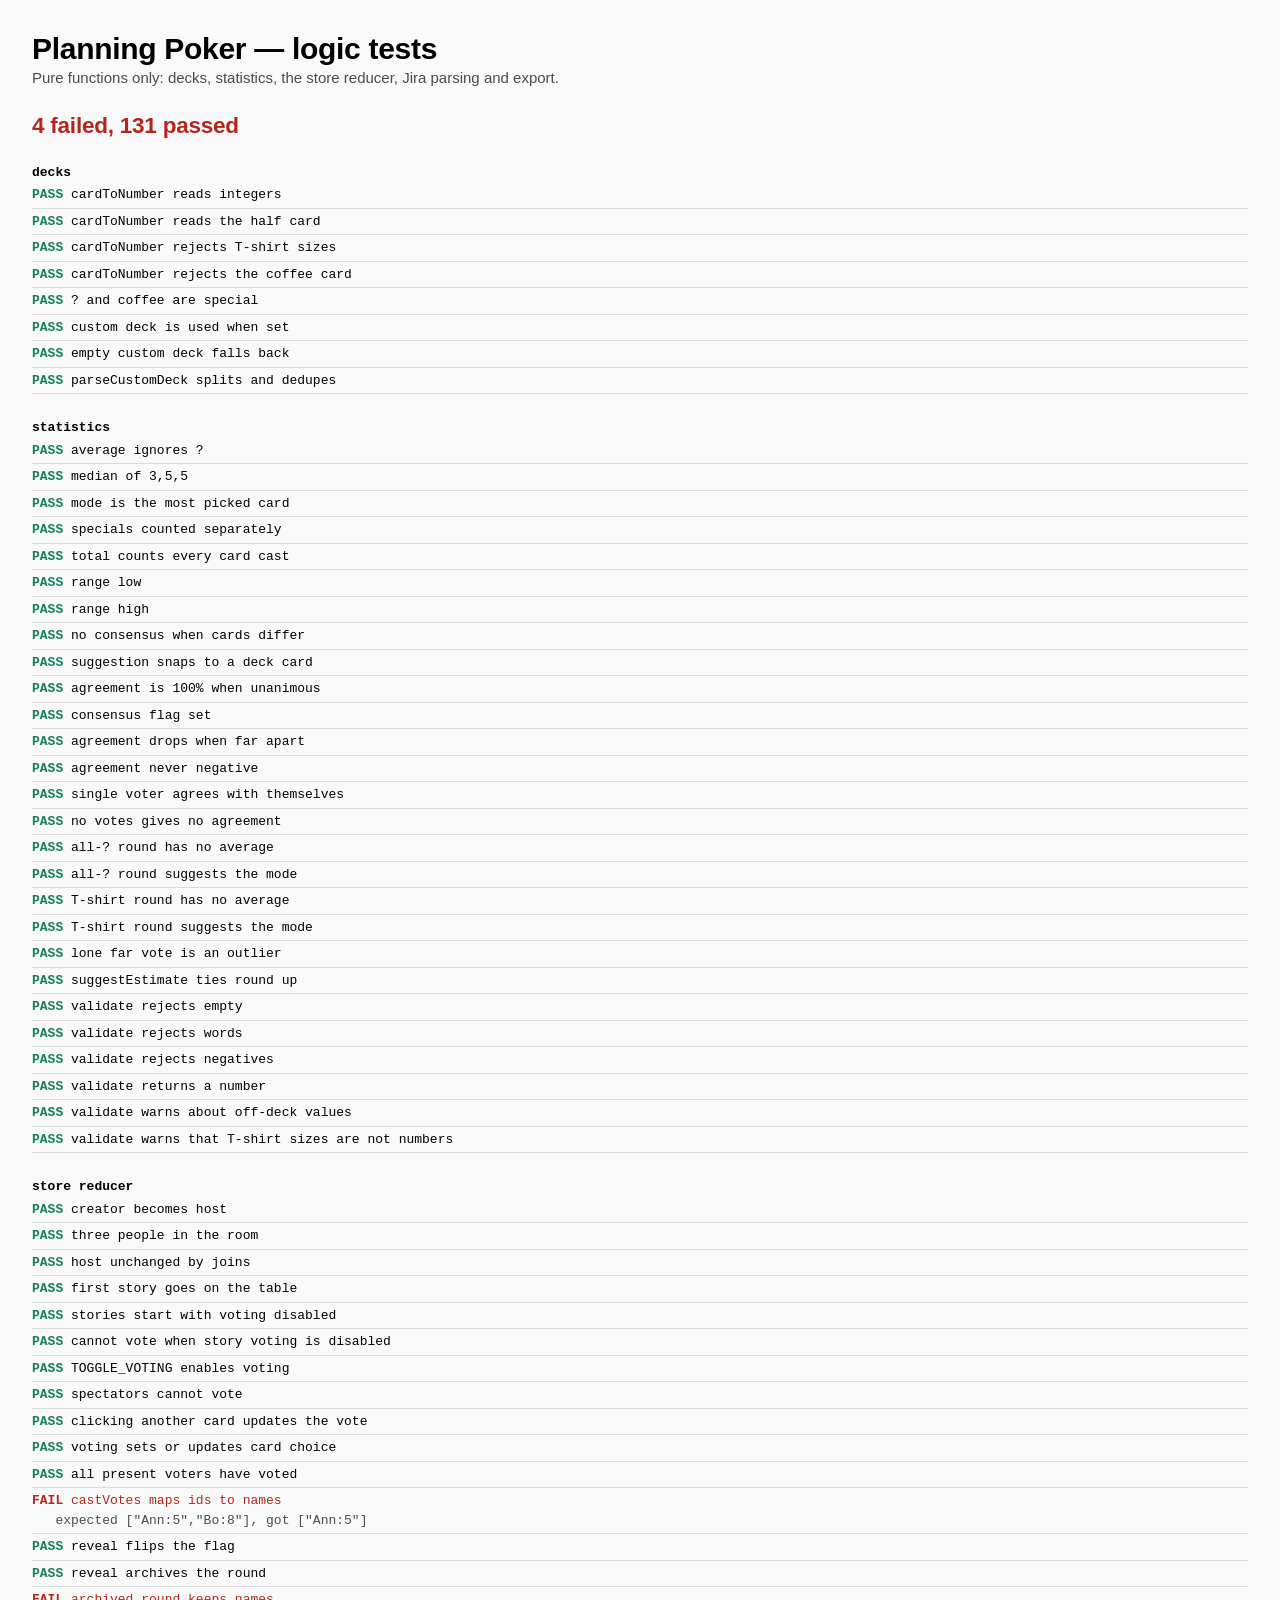
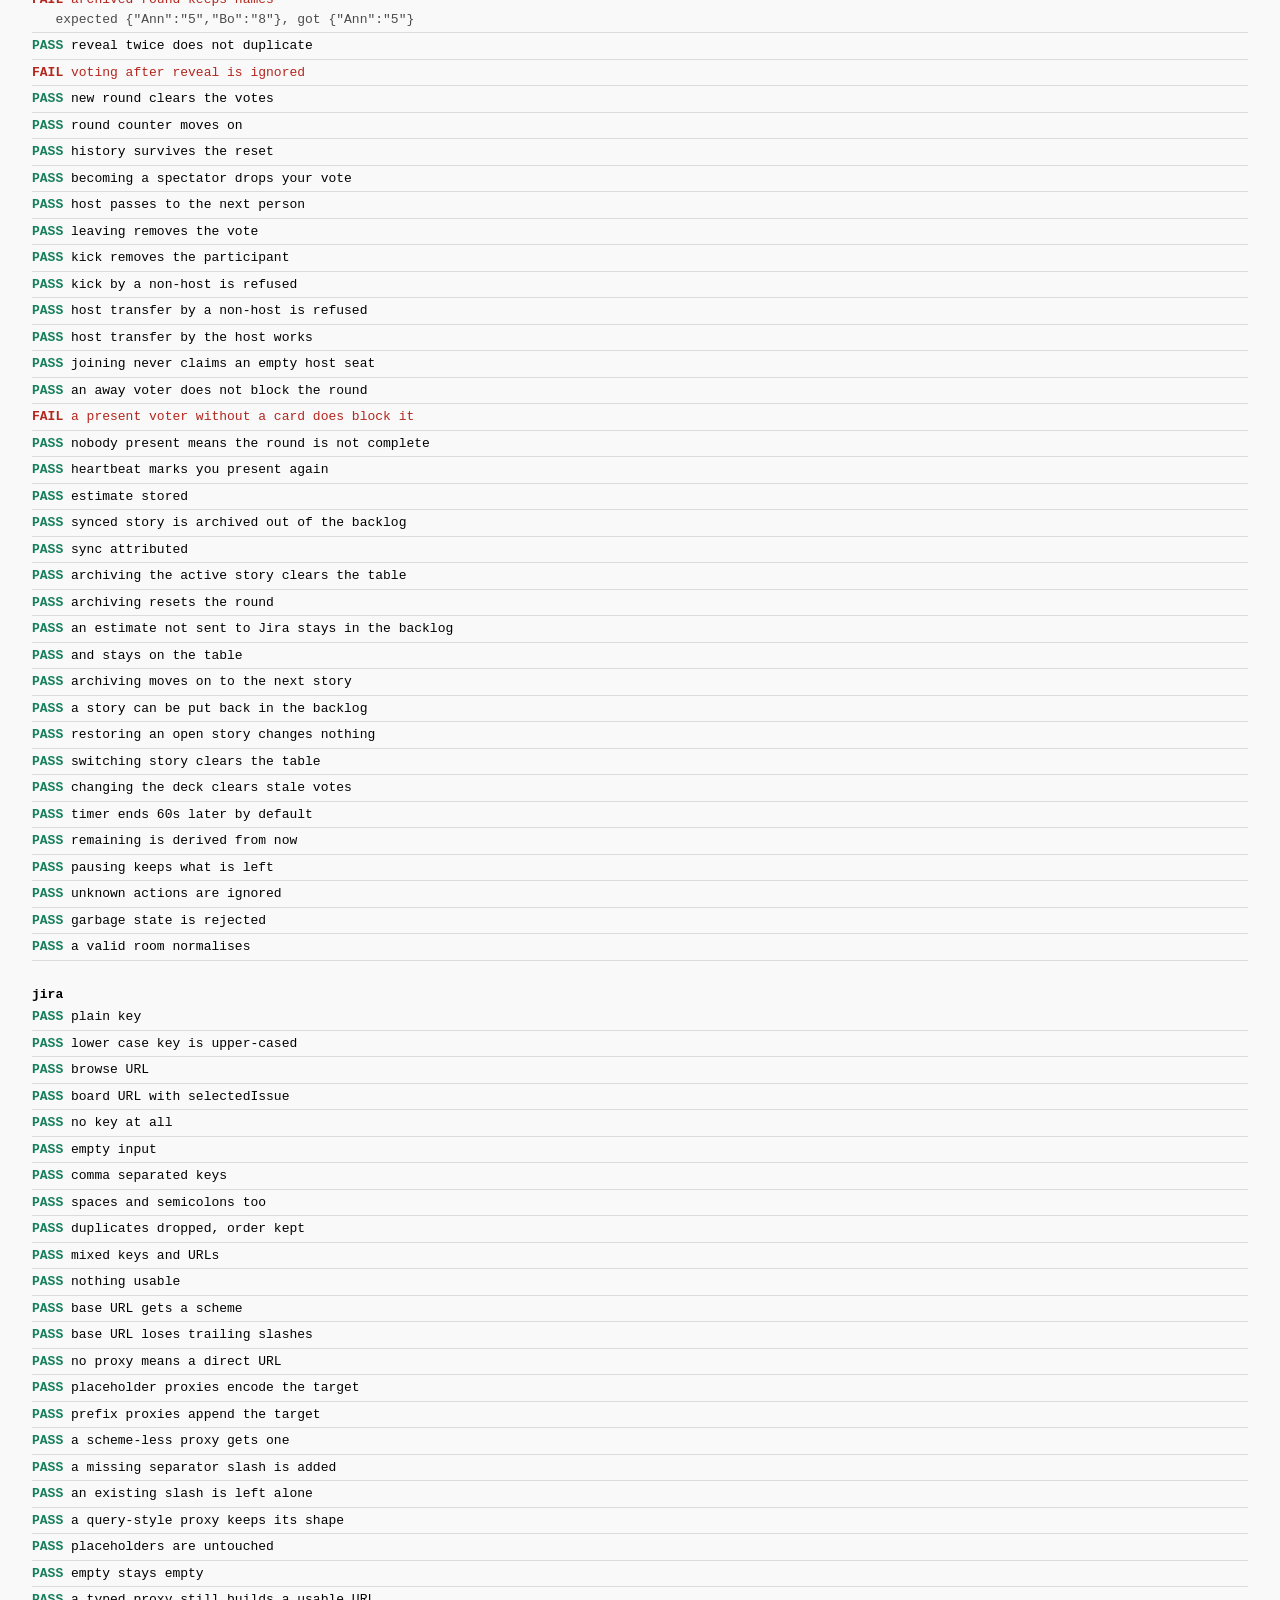
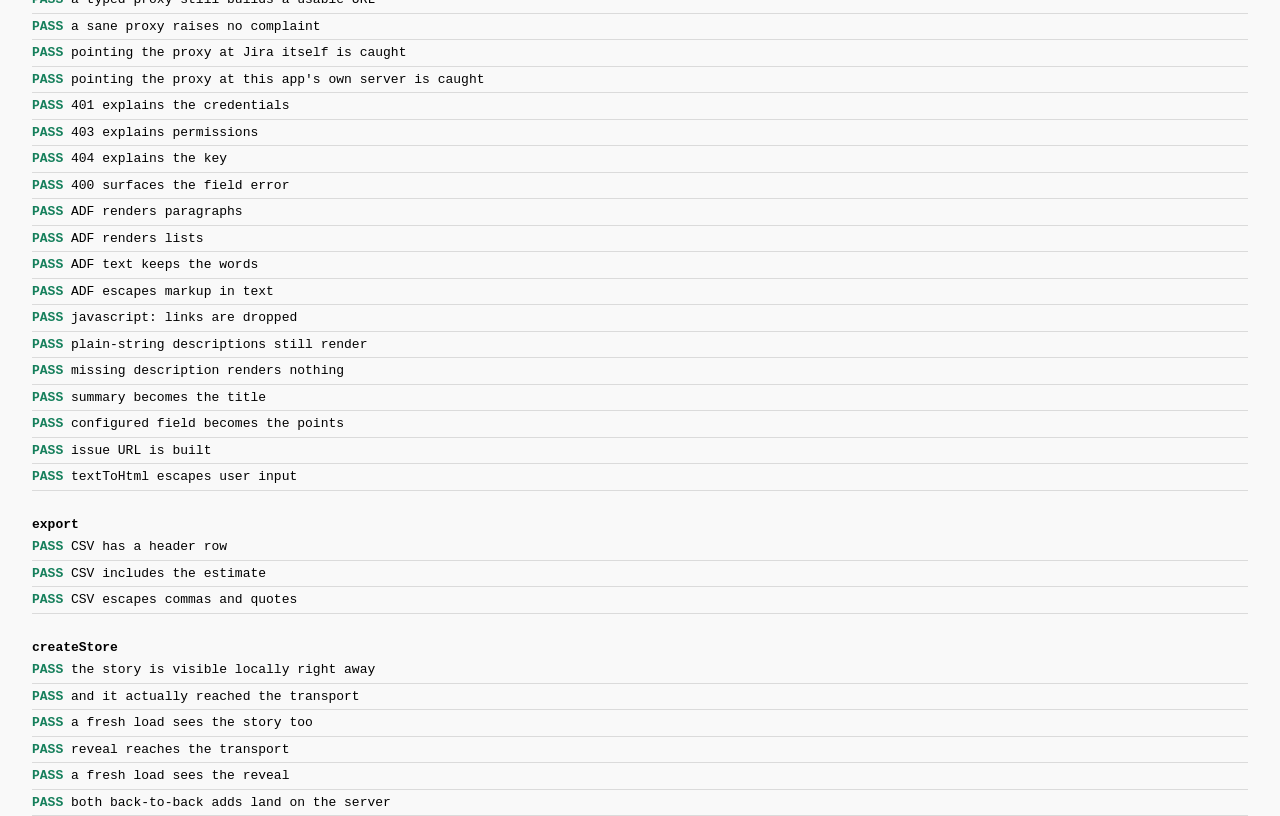
==== tests.html @ 54dec045 "NO-TICKET Initial commit: Planning Poker application" ====
<!DOCTYPE html>
<html lang="en" data-theme="light">
  <head>
    <meta charset="utf-8" />
    <meta name="viewport" content="width=device-width, initial-scale=1" />
    <title>Planning Poker · tests</title>
    <link rel="stylesheet" href="styles/tokens.css" />
    <link rel="stylesheet" href="styles/base.css" />
    <style>
      body {
        padding: var(--sp-6);
      }
      .results-list {
        margin-top: var(--sp-4);
        font-family: ui-monospace, Menlo, Consolas, monospace;
        font-size: var(--fs-sm);
      }
      .t {
        padding: 3px 0;
        border-bottom: 1px solid var(--line);
      }
      .t--pass::before {
        content: "PASS ";
        color: var(--ok);
        font-weight: 700;
      }
      .t--fail {
        color: var(--danger);
      }
      .t--fail::before {
        content: "FAIL ";
        font-weight: 700;
      }
      .t__why {
        display: block;
        padding-left: 3ch;
        color: var(--text-muted);
      }
      .group {
        margin-top: var(--sp-5);
        font-weight: 700;
      }
    </style>
  </head>
  <body>
    <h1 style="font-size: var(--fs-xl)">Planning Poker — logic tests</h1>
    <p class="muted">Pure functions only: decks, statistics, the store reducer, Jira parsing and export.</p>
    <h2 id="summary" style="margin-top: var(--sp-5)">Running…</h2>
    <div class="results-list" id="results"></div>

    <script type="module">
      import { cardToNumber, deckCards, parseCustomDeck, isSpecialCard } from "./js/decks.js";
      import { computeStats, agreementPercent, suggestEstimate, validatePointValue } from "./js/stats.js";
      import { createRoom, createStory, reduce, allVoted, castVotes, normalizeRoom, createStore } from "./js/store.js";
      import {
        parseIssueRef,
        parseIssueRefs,
        adfToHtml,
        adfToText,
        buildUrl,
        normalizeProxy,
        proxyProblem,
        normalizeBaseUrl,
        describeFailure,
        toStory,
      } from "./js/jira.js";
      import { toCsv } from "./js/export.js";
      import { remainingSeconds } from "./js/timer.js";
      import { textToHtml } from "./js/util.js";

      let passed = 0;
      let failed = 0;
      const out = document.getElementById("results");

      function group(name) {
        const el = document.createElement("div");
        el.className = "group";
        el.textContent = name;
        out.appendChild(el);
      }

      function check(name, condition, why = "") {
        const el = document.createElement("div");
        const ok = Boolean(condition);
        el.className = `t t--${ok ? "pass" : "fail"}`;
        el.textContent = name;
        if (!ok && why) {
          const detail = document.createElement("span");
          detail.className = "t__why";
          detail.textContent = why;
          el.appendChild(detail);
        }
        out.appendChild(el);
        ok ? (passed += 1) : (failed += 1);
      }

      const eq = (name, actual, expected) =>
        check(name, Object.is(actual, expected), `expected ${JSON.stringify(expected)}, got ${JSON.stringify(actual)}`);

      const deepEq = (name, actual, expected) =>
        check(
          name,
          JSON.stringify(actual) === JSON.stringify(expected),
          `expected ${JSON.stringify(expected)}, got ${JSON.stringify(actual)}`
        );

      /* ---------------- decks ---------------- */
      group("decks");
      eq("cardToNumber reads integers", cardToNumber("13"), 13);
      eq("cardToNumber reads the half card", cardToNumber("½"), 0.5);
      eq("cardToNumber rejects T-shirt sizes", cardToNumber("XL"), null);
      eq("cardToNumber rejects the coffee card", cardToNumber("☕"), null);
      check("? and coffee are special", isSpecialCard("?") && isSpecialCard("☕") && !isSpecialCard("5"));
      deepEq("custom deck is used when set", deckCards({ deckId: "custom", customCards: ["a", "b"] }), ["a", "b"]);
      deepEq("empty custom deck falls back", deckCards({ deckId: "custom", customCards: [] }).slice(0, 3), ["0", "1", "2"]);
      deepEq("parseCustomDeck splits and dedupes", parseCustomDeck("1, 2 ,2,3"), ["1", "2", "3"]);

      /* ---------------- statistics ---------------- */
      group("statistics");
      const FIB = ["0", "1", "2", "3", "5", "8", "13", "21", "?", "☕"];

      const mixed = computeStats(
        [
          { name: "A", card: "3" },
          { name: "B", card: "5" },
          { name: "C", card: "5" },
          { name: "D", card: "?" },
        ],
        FIB
      );
      eq("average ignores ?", mixed.average, (3 + 5 + 5) / 3);
      eq("median of 3,5,5", mixed.median, 5);
      deepEq("mode is the most picked card", mixed.modes, ["5"]);
      eq("specials counted separately", mixed.specials, 1);
      eq("total counts every card cast", mixed.total, 4);
      eq("range low", mixed.min, 3);
      eq("range high", mixed.max, 5);
      check("no consensus when cards differ", mixed.consensus === false);
      eq("suggestion snaps to a deck card", mixed.suggestion, "5");

      const unanimous = computeStats(
        [
          { name: "A", card: "8" },
          { name: "B", card: "8" },
        ],
        FIB
      );
      eq("agreement is 100% when unanimous", unanimous.agreement, 100);
      check("consensus flag set", unanimous.consensus === true);

      const split = computeStats(
        [
          { name: "A", card: "0" },
          { name: "B", card: "21" },
        ],
        FIB
      );
      check("agreement drops when far apart", split.agreement < 40, `got ${split.agreement}`);
      check("agreement never negative", split.agreement >= 0);

      eq("single voter agrees with themselves", agreementPercent([{ name: "A", card: "5" }], FIB), 100);
      eq("no votes gives no agreement", agreementPercent([], FIB), null);

      const onlySpecials = computeStats([{ name: "A", card: "?" }], FIB);
      eq("all-? round has no average", onlySpecials.average, null);
      eq("all-? round suggests the mode", onlySpecials.suggestion, "?");

      const tshirt = computeStats(
        [
          { name: "A", card: "M" },
          { name: "B", card: "L" },
          { name: "C", card: "L" },
        ],
        ["XS", "S", "M", "L", "XL", "?"]
      );
      eq("T-shirt round has no average", tshirt.average, null);
      eq("T-shirt round suggests the mode", tshirt.suggestion, "L");

      const outlying = computeStats(
        [
          { name: "A", card: "3" },
          { name: "B", card: "3" },
          { name: "C", card: "3" },
          { name: "D", card: "21" },
        ],
        FIB
      );
      deepEq("lone far vote is an outlier", outlying.outliers, ["21"]);

      eq("suggestEstimate ties round up", suggestEstimate({ average: 4, modes: [], cards: FIB }), "5");

      check("validate rejects empty", validatePointValue("", FIB).ok === false);
      check("validate rejects words", validatePointValue("huge", FIB).ok === false);
      check("validate rejects negatives", validatePointValue("-3", FIB).ok === false);
      eq("validate returns a number", validatePointValue("8", FIB).value, 8);
      check("validate warns about off-deck values", Boolean(validatePointValue("7", FIB).warning));
      check(
        "validate warns that T-shirt sizes are not numbers",
        validatePointValue("L", ["S", "M", "L"]).ok === true && Boolean(validatePointValue("L", ["S", "M", "L"]).warning)
      );

      /* ---------------- store ---------------- */
      group("store reducer");
      const base = createRoom({ id: "r1", name: "Test", host: { id: "u1", name: "Ann" }, at: 1000 });
      eq("creator becomes host", base.hostId, "u1");

      let room = reduce(base, { type: "JOIN", id: "u2", name: "Bo", at: 1100 });
      room = reduce(room, { type: "JOIN", id: "u3", name: "Cy", role: "spectator", at: 1200 });
      eq("three people in the room", Object.keys(room.participants).length, 3);
      eq("host unchanged by joins", room.hostId, "u1");

      const story = createStory({ title: "Story A", at: 1300 });
      room = reduce(room, { type: "ADD_STORY", story, at: 1300 });
      eq("first story goes on the table", room.activeStoryId, story.id);
      check("stories start with voting disabled", room.stories[0].votingEnabled === false);

      room = reduce(room, { type: "VOTE", id: "u1", card: "5", at: 1350 });
      eq("cannot vote when story voting is disabled", room.votes.u1, undefined);

      room = reduce(room, { type: "TOGGLE_VOTING", id: story.id, at: 1380 });
      check("TOGGLE_VOTING enables voting", room.stories[0].votingEnabled === true);

      room = reduce(room, { type: "VOTE", id: "u1", card: "5", at: 1400 });
      room = reduce(room, { type: "VOTE", id: "u3", card: "8", at: 1400 });
      eq("spectators cannot vote", room.votes.u3, undefined);

      room = reduce(room, { type: "VOTE", id: "u1", card: "3", at: 1420 });
      eq("clicking another card updates the vote", room.votes.u1, "3");

      room = reduce(room, { type: "VOTE", id: "u1", card: "3", at: 1450 });
      eq("voting sets or updates card choice", room.votes.u1, "3");

      room = reduce(room, { type: "VOTE", id: "u1", card: "5", at: 1500 });
      room = reduce(room, { type: "VOTE", id: "u2", card: "8", at: 1500 });
      check("all present voters have voted", allVoted(room, 1500));
      deepEq(
        "castVotes maps ids to names",
        castVotes(room).map((v) => `${v.name}:${v.card}`),
        ["Ann:5", "Bo:8"]
      );

      const revealed = reduce(room, { type: "REVEAL", at: 1600 });
      check("reveal flips the flag", revealed.revealed === true);
      eq("reveal archives the round", revealed.stories[0].rounds.length, 1);
      deepEq("archived round keeps names", revealed.stories[0].rounds[0].votes, { Ann: "5", Bo: "8" });
      check("reveal twice does not duplicate", reduce(revealed, { type: "REVEAL", at: 1700 }) === revealed);
      check("voting after reveal is ignored", reduce(revealed, { type: "VOTE", id: "u1", card: "3" }) === revealed);

      const nextRound = reduce(revealed, { type: "RESET_ROUND", at: 1800 });
      deepEq("new round clears the votes", nextRound.votes, {});
      eq("round counter moves on", nextRound.round, 2);
      eq("history survives the reset", nextRound.stories[0].rounds.length, 1);

      const spectating = reduce(room, { type: "SET_ROLE", id: "u1", role: "spectator", at: 1900 });
      eq("becoming a spectator drops your vote", spectating.votes.u1, undefined);

      const hostLeft = reduce(room, { type: "LEAVE", id: "u1", at: 2000 });
      eq("host passes to the next person", hostLeft.hostId, "u2");
      eq("leaving removes the vote", hostLeft.votes.u1, undefined);

      const kicked = reduce(room, { type: "KICK", id: "u2", by: "u1", at: 2000 });
      eq("kick removes the participant", kicked.participants.u2, undefined);
      check("kick by a non-host is refused", reduce(room, { type: "KICK", id: "u2", by: "u3", at: 2000 }) === room);
      check(
        "host transfer by a non-host is refused",
        reduce(room, { type: "SET_HOST", id: "u2", by: "u3", at: 2000 }) === room
      );
      eq(
        "host transfer by the host works",
        reduce(room, { type: "SET_HOST", id: "u2", by: "u1", at: 2000 }).hostId,
        "u2"
      );

      const orphaned = { ...room, hostId: null };
      const joinedOrphan = reduce(orphaned, { type: "JOIN", id: "u4", name: "Dee", at: 2100 });
      eq("joining never claims an empty host seat", joinedOrphan.hostId, null);

      const NOW = 100000;
      const withPresence = (u1Seen, u2Seen, votes) => ({
        ...room,
        participants: {
          ...room.participants,
          u1: { ...room.participants.u1, lastSeen: u1Seen },
          u2: { ...room.participants.u2, lastSeen: u2Seen },
        },
        votes,
      });
      check("an away voter does not block the round", allVoted(withPresence(NOW, 0, { u1: "5" }), NOW));
      check("a present voter without a card does block it", !allVoted(withPresence(NOW, NOW, { u1: "5" }), NOW));
      check("nobody present means the round is not complete", !allVoted(withPresence(0, 0, {}), NOW));
      check("heartbeat marks you present again", reduce(room, { type: "HEARTBEAT", id: "u2", at: 5555 }).participants.u2.lastSeen === 5555);

      const estimated = reduce(revealed, {
        type: "SET_ESTIMATE",
        id: story.id,
        value: "5",
        jiraPoints: 5,
        jiraSynced: true,
        by: "Ann",
        at: 2200,
      });
      eq("estimate stored", estimated.stories[0].finalEstimate, "5");
      eq("synced story is archived out of the backlog", estimated.stories[0].status, "archived");
      eq("sync attributed", estimated.stories[0].jiraSyncedBy, "Ann");
      eq("archiving the active story clears the table", estimated.activeStoryId, null);
      check("archiving resets the round", estimated.revealed === false && Object.keys(estimated.votes).length === 0);

      const localOnly = reduce(revealed, { type: "SET_ESTIMATE", id: story.id, value: "5", at: 2200 });
      eq("an estimate not sent to Jira stays in the backlog", localOnly.stories[0].status, "estimated");
      eq("and stays on the table", localOnly.activeStoryId, story.id);

      const secondStory = createStory({ title: "Story B", at: 2250 });
      const twoStories = reduce(reduce(revealed, { type: "ADD_STORY", story: secondStory, at: 2250 }), {
        type: "SET_ESTIMATE",
        id: story.id,
        value: "5",
        jiraSynced: true,
        at: 2260,
      });
      eq("archiving moves on to the next story", twoStories.activeStoryId, secondStory.id);

      const restored = reduce(estimated, { type: "RESTORE_STORY", id: story.id, at: 2270 });
      eq("a story can be put back in the backlog", restored.stories[0].status, "estimated");
      check("restoring an open story changes nothing", reduce(restored, { type: "RESTORE_STORY", id: story.id }) === restored);

      const switched = reduce(revealed, { type: "SET_ACTIVE_STORY", id: null, at: 2300 });
      check("switching story clears the table", switched.revealed === false && Object.keys(switched.votes).length === 0);

      const deckChanged = reduce(room, { type: "SET_DECK", deckId: "tshirt", at: 2400 });
      deepEq("changing the deck clears stale votes", deckChanged.votes, {});

      const timed = reduce(room, { type: "TIMER_START", at: 3000 });
      eq("timer ends 60s later by default", timed.timer.endsAt, 3000 + 60000);
      eq("remaining is derived from now", remainingSeconds(timed, 3000 + 15000), 45);
      const paused = reduce(timed, { type: "TIMER_PAUSE", at: 3000 + 20000 });
      eq("pausing keeps what is left", paused.timer.remaining, 40);

      check("unknown actions are ignored", reduce(room, { type: "NOPE" }) === room);
      eq("garbage state is rejected", normalizeRoom({ nonsense: true }), null);
      check("a valid room normalises", normalizeRoom(JSON.parse(JSON.stringify(room)))?.id === "r1");

      /* ---------------- Jira ---------------- */
      group("jira");
      eq("plain key", parseIssueRef("CUMA-123"), "CUMA-123");
      eq("lower case key is upper-cased", parseIssueRef("cuma-7"), "CUMA-7");
      eq("browse URL", parseIssueRef("https://acme.atlassian.net/browse/CUMA-42"), "CUMA-42");
      eq(
        "board URL with selectedIssue",
        parseIssueRef("https://acme.atlassian.net/jira/software/projects/CUMA/boards/1?selectedIssue=CUMA-9"),
        "CUMA-9"
      );
      eq("no key at all", parseIssueRef("just some text"), null);
      eq("empty input", parseIssueRef(""), null);

      deepEq("comma separated keys", parseIssueRefs("CUMA-130,CUMA-131"), ["CUMA-130", "CUMA-131"]);
      deepEq("spaces and semicolons too", parseIssueRefs("CUMA-1 ; CUMA-2,  CUMA-3"), ["CUMA-1", "CUMA-2", "CUMA-3"]);
      deepEq("duplicates dropped, order kept", parseIssueRefs("CUMA-2, CUMA-1, cuma-2"), ["CUMA-2", "CUMA-1"]);
      deepEq(
        "mixed keys and URLs",
        parseIssueRefs("CUMA-5, https://acme.atlassian.net/browse/CUMA-6"),
        ["CUMA-5", "CUMA-6"]
      );
      deepEq("nothing usable", parseIssueRefs("hello, world"), []);

      eq("base URL gets a scheme", normalizeBaseUrl("acme.atlassian.net"), "https://acme.atlassian.net");
      eq("base URL loses trailing slashes", normalizeBaseUrl("https://acme.atlassian.net//"), "https://acme.atlassian.net");

      const cfg = { baseUrl: "https://acme.atlassian.net", proxy: "" };
      eq("no proxy means a direct URL", buildUrl("/rest/api/3/myself", cfg), "https://acme.atlassian.net/rest/api/3/myself");
      eq(
        "placeholder proxies encode the target",
        buildUrl("/x", { ...cfg, proxy: "https://p.example/?{url}" }),
        "https://p.example/?https%3A%2F%2Facme.atlassian.net%2Fx"
      );
      eq(
        "prefix proxies append the target",
        buildUrl("/x", { ...cfg, proxy: "http://localhost:8080/" }),
        "http://localhost:8080/https://acme.atlassian.net/x"
      );

      eq("a scheme-less proxy gets one", normalizeProxy("localhost:8080"), "http://localhost:8080/");
      eq("a missing separator slash is added", normalizeProxy("http://localhost:8080"), "http://localhost:8080/");
      eq("an existing slash is left alone", normalizeProxy("http://localhost:8080/"), "http://localhost:8080/");
      eq("a query-style proxy keeps its shape", normalizeProxy("https://p.example/?"), "https://p.example/?");
      eq("placeholders are untouched", normalizeProxy("https://p.example/?{url}"), "https://p.example/?{url}");
      eq("empty stays empty", normalizeProxy("  "), "");
      eq(
        "a typed proxy still builds a usable URL",
        buildUrl("/x", { ...cfg, proxy: "localhost:8080" }),
        "http://localhost:8080/https://acme.atlassian.net/x"
      );

      eq("a sane proxy raises no complaint", proxyProblem("http://localhost:8080/", cfg.baseUrl), "");
      check(
        "pointing the proxy at Jira itself is caught",
        proxyProblem("https://acme.atlassian.net/", cfg.baseUrl).includes("cannot be the Jira site"),
        proxyProblem("https://acme.atlassian.net/", cfg.baseUrl)
      );
      check(
        "pointing the proxy at this app's own server is caught",
        proxyProblem(location.host, cfg.baseUrl).includes("this app's own web server"),
        proxyProblem(location.host, cfg.baseUrl)
      );

      eq("401 explains the credentials", describeFailure({ status: 401 }, null).kind, "auth");
      eq("403 explains permissions", describeFailure({ status: 403 }, null).kind, "permission");
      eq("404 explains the key", describeFailure({ status: 404 }, null).kind, "not-found");
      eq(
        "400 surfaces the field error",
        describeFailure({ status: 400 }, { errors: { customfield_10016: "Operation value must be a number" } }).message,
        "customfield_10016: Operation value must be a number"
      );

      const adf = {
        type: "doc",
        version: 1,
        content: [
          { type: "paragraph", content: [{ type: "text", text: "Hello " }, { type: "text", text: "world", marks: [{ type: "strong" }] }] },
          {
            type: "bulletList",
            content: [
              { type: "listItem", content: [{ type: "paragraph", content: [{ type: "text", text: "one" }] }] },
              { type: "listItem", content: [{ type: "paragraph", content: [{ type: "text", text: "two" }] }] },
            ],
          },
        ],
      };
      const html = adfToHtml(adf);
      check("ADF renders paragraphs", html.includes("<p>Hello <strong>world</strong></p>"), html);
      check("ADF renders lists", html.includes("<ul>") && (html.match(/<li>/g) || []).length === 2, html);
      check("ADF text keeps the words", adfToText(adf).includes("Hello world") && adfToText(adf).includes("• one"));

      const nasty = adfToHtml({
        type: "doc",
        content: [{ type: "paragraph", content: [{ type: "text", text: "<script>alert(1)<\/script>" }] }],
      });
      check("ADF escapes markup in text", !nasty.includes("<script" + ">"), nasty);

      const badLink = adfToHtml({
        type: "doc",
        content: [
          {
            type: "paragraph",
            content: [{ type: "text", text: "click", marks: [{ type: "link", attrs: { href: "javascript:alert(1)" } }] }],
          },
        ],
      });
      check("javascript: links are dropped", !badLink.includes("javascript:"), badLink);

      eq("plain-string descriptions still render", adfToHtml("line one\nline two").includes("<br>"), true);
      eq("missing description renders nothing", adfToHtml(undefined), "");

      const mapped = toStory(
        { key: "CUMA-1", fields: { summary: "Sum", customfield_10016: 8, status: { name: "To Do" } } },
        { pointsField: "customfield_10016", baseUrl: "https://acme.atlassian.net", mock: false }
      );
      eq("summary becomes the title", mapped.title, "Sum");
      eq("configured field becomes the points", mapped.points, 8);
      eq("issue URL is built", mapped.url, "https://acme.atlassian.net/browse/CUMA-1");

      check("textToHtml escapes user input", !textToHtml("<b>hi</b>").includes("<b>"));

      /* ---------------- export ---------------- */
      group("export");
      const csv = toCsv(estimated);
      check("CSV has a header row", csv.startsWith("Jira key,Title,Status"), csv.slice(0, 60));
      check("CSV includes the estimate", csv.includes("Story A"), csv);

      const quoted = toCsv({
        ...estimated,
        stories: [{ ...estimated.stories[0], title: 'Comma, and "quotes"' }],
      });
      check("CSV escapes commas and quotes", quoted.includes('"Comma, and ""quotes"""'), quoted);

      /* ---------------- createStore (the optimistic-publish regression) ---------------- */
      group("createStore");

      /** A fake transport that never fails, so we can watch exactly what got published. */
      function fakeTransport(initial) {
        let row = { state: initial, version: 1 };
        const writes = [];
        return {
          writes,
          async load() {
            return { state: row.state, version: row.version };
          },
          async publish(state, expectedVersion) {
            if (expectedVersion !== row.version) return { ok: false };
            row = { state, version: row.version + 1 };
            writes.push(row.version);
            return { ok: true, state: row.state, version: row.version };
          },
        };
      }

      {
        // The bug: dispatch() applies ADD_STORY to `state` before flush() ever
        // runs. ADD_STORY's reducer returns its *input* unchanged when the key
        // is already present — the right way to write that guard. flush() used
        // to replay the pending action against the already-mutated `state`,
        // see "unchanged", and never call publish. Nothing reached the server;
        // reloading (or another participant) never saw the story.
        const seed = createRoom({ id: "s1", host: { id: "h1", name: "Host" }, at: 1000 });
        const transport = fakeTransport(seed);
        const store = createStore(transport);
        store.seed(seed, 1);

        const story = createStory({ title: "From Jira", key: "CUMA-1", at: 1000 });
        store.dispatch({ type: "ADD_STORY", story, at: 1000 });
        await store.settled();

        check("the story is visible locally right away", store.getState().stories.length === 1);
        eq("and it actually reached the transport", transport.writes.length, 1);

        const reloaded = await transport.load();
        check("a fresh load sees the story too", reloaded.state.stories.some((s) => s.key === "CUMA-1"));
      }

      {
        // Reveal has the same shape of guard ("already revealed? do nothing"),
        // so it is exactly as exposed to this bug as ADD_STORY.
        let seed = createRoom({ id: "s2", host: { id: "h1", name: "Host" }, at: 1000 });
        const story = createStory({ title: "Vote me", at: 1000 });
        seed = reduce(seed, { type: "ADD_STORY", story, at: 1000 });
        seed = reduce(seed, { type: "TOGGLE_VOTING", id: story.id, at: 1000 });
        seed = reduce(seed, { type: "VOTE", id: "h1", card: "5", at: 1000 });
        const transport = fakeTransport(seed);
        const store = createStore(transport);
        store.seed(seed, 1);

        store.dispatch({ type: "REVEAL", by: "h1", at: 1000 });
        await store.settled();

        eq("reveal reaches the transport", transport.writes.length, 1);
        const reloaded = await transport.load();
        check("a fresh load sees the reveal", reloaded.state.revealed === true);
      }

      {
        // Two dispatches back to back, no await between them — the second
        // must not see the first's optimistic state and decide there is
        // nothing new for IT to publish either.
        const seed = createRoom({ id: "s3", host: { id: "h1", name: "Host" }, at: 1000 });
        const transport = fakeTransport(seed);
        const store = createStore(transport);
        store.seed(seed, 1);

        const storyA = createStory({ title: "A", key: "CUMA-A", at: 1000 });
        const storyB = createStory({ title: "B", key: "CUMA-B", at: 1000 });
        store.dispatch({ type: "ADD_STORY", story: storyA, at: 1000 });
        store.dispatch({ type: "ADD_STORY", story: storyB, at: 1000 });
        await store.settled();

        const reloaded = await transport.load();
        deepEq(
          "both back-to-back adds land on the server",
          reloaded.state.stories.map((s) => s.key).sort(),
          ["CUMA-A", "CUMA-B"]
        );
      }

      /* ---------------- summary ---------------- */
      const summary = document.getElementById("summary");
      summary.textContent = failed ? `${failed} failed, ${passed} passed` : `All ${passed} tests passed`;
      summary.style.color = failed ? "var(--danger)" : "var(--ok)";
      window.testResults = { passed, failed };
    </script>
  </body>
</html>
---- styles/tokens.css ----
/* 4flow brand tokens. Values measured from 4flow.com.
   Every colour in the app comes from this file — retune the palette here. */

:root {
  /* Brand */
  --brand-orange: #fe6b00;
  --brand-orange-dark: #d95a00;
  --brand-orange-soft: #fff1e6;
  --brand-teal-900: #003e52;
  --brand-teal-700: #0d485b;
  --brand-teal-500: #1c6b85;
  --brand-teal-soft: #e8f1f4;

  /* Neutrals */
  --ink: #000000;
  --ink-70: rgba(0, 0, 0, 0.7);
  --ink-50: rgba(0, 0, 0, 0.5);
  --ink-30: rgba(0, 0, 0, 0.3);
  --surface: #ffffff;
  --surface-muted: #f9f9f9;
  --surface-sunken: #f1f2f3;
  --line: rgba(0, 0, 0, 0.12);
  --line-strong: rgba(0, 0, 0, 0.24);

  /* Semantic */
  --ok: #157f5b;
  --ok-soft: #e6f4ef;
  --warn: #a86000;
  --warn-soft: #fff6e6;
  --danger: #b3261e;
  --danger-soft: #fdecea;
  --info: var(--brand-teal-700);

  /* Surfaces derived per theme */
  --page-bg: var(--surface-muted);
  --panel-bg: var(--surface);
  --panel-line: var(--line);
  --text: var(--ink);
  --text-muted: var(--ink-70);
  --text-faint: var(--ink-50);
  --felt-bg: var(--brand-teal-900);
  --felt-line: rgba(255, 255, 255, 0.14);
  --felt-text: #ffffff;
  --card-face: var(--surface);
  --card-back: linear-gradient(150deg, var(--brand-teal-700), var(--brand-teal-900));
  --input-bg: var(--surface);
  --shadow-1: 0 1px 2px rgba(0, 0, 0, 0.08), 0 2px 8px rgba(0, 0, 0, 0.06);
  --shadow-2: 0 8px 24px rgba(0, 0, 0, 0.14);
  --shadow-lift: 0 12px 28px rgba(0, 62, 82, 0.22);

  /* Type */
  --font: "Avenir Next LT Pro", "Avenir Next", "Segoe UI", Helvetica, Arial, sans-serif;
  --fs-xs: 0.6875rem;
  --fs-sm: 0.8125rem;
  --fs-base: 0.9375rem;
  --fs-md: 1.0625rem;
  --fs-lg: 1.375rem;
  --fs-xl: 1.875rem;
  --fs-hero: clamp(2rem, 5vw, 3.25rem);
  --lh-tight: 1.15;
  --lh: 1.5;
  --tracking-caps: 0.08em;

  /* Space + shape */
  --sp-1: 4px;
  --sp-2: 8px;
  --sp-3: 12px;
  --sp-4: 16px;
  --sp-5: 24px;
  --sp-6: 32px;
  --sp-7: 48px;
  --radius-sm: 3px;
  --radius: 6px;
  --radius-lg: 10px;
  --radius-card: 8px;
  --header-height: 64px;
  --sidebar-width: 360px;
  --ease: cubic-bezier(0.2, 0.7, 0.3, 1);
}

[data-theme="dark"] {
  --page-bg: #06222c;
  --panel-bg: #0b2f3c;
  --panel-line: rgba(255, 255, 255, 0.12);
  --text: #f4f7f8;
  --text-muted: rgba(244, 247, 248, 0.72);
  --text-faint: rgba(244, 247, 248, 0.5);
  --line: rgba(255, 255, 255, 0.14);
  --line-strong: rgba(255, 255, 255, 0.28);
  --surface: #0b2f3c;
  --surface-muted: #06222c;
  --surface-sunken: #072832;
  --felt-bg: #04191f;
  --felt-line: rgba(255, 255, 255, 0.1);
  --card-face: #123f4e;
  --card-back: linear-gradient(150deg, #1c6b85, #04191f);
  --input-bg: #072832;
  --brand-orange-soft: rgba(254, 107, 0, 0.16);
  --brand-teal-soft: rgba(28, 107, 133, 0.24);
  --ok-soft: rgba(21, 127, 91, 0.22);
  --warn-soft: rgba(168, 96, 0, 0.24);
  --danger-soft: rgba(179, 38, 30, 0.24);
  --ok: #4cc79b;
  --warn: #ffb454;
  --danger: #ff8a80;
  --shadow-1: 0 1px 2px rgba(0, 0, 0, 0.4);
  --shadow-2: 0 10px 28px rgba(0, 0, 0, 0.5);
  --shadow-lift: 0 12px 28px rgba(0, 0, 0, 0.55);
}
---- styles/base.css ----
/* Base: reset, typography, controls, modals, toasts. */

*,
*::before,
*::after {
  box-sizing: border-box;
}

html,
body {
  height: 100%;
}

body {
  margin: 0;
  font-family: var(--font);
  font-size: var(--fs-base);
  line-height: var(--lh);
  color: var(--text);
  background: var(--page-bg);
  -webkit-font-smoothing: antialiased;
}

h1,
h2,
h3,
h4,
p,
figure {
  margin: 0;
}

/* Class-level `display` beats the user-agent rule for [hidden], so restate it. */
[hidden] {
  display: none !important;
}

h1,
h2,
h3,
h4 {
  line-height: var(--lh-tight);
  font-weight: 600;
  letter-spacing: -0.01em;
}

a {
  color: var(--brand-teal-700);
}

[data-theme="dark"] a {
  color: #7fd0ea;
}

button,
input,
select,
textarea {
  font: inherit;
  color: inherit;
}

:focus-visible {
  outline: 2px solid var(--brand-orange);
  outline-offset: 2px;
}

.visually-hidden {
  position: absolute;
  width: 1px;
  height: 1px;
  margin: -1px;
  padding: 0;
  overflow: hidden;
  clip: rect(0 0 0 0);
  white-space: nowrap;
  border: 0;
}

.eyebrow {
  font-size: var(--fs-xs);
  font-weight: 600;
  letter-spacing: var(--tracking-caps);
  text-transform: uppercase;
  color: var(--text-faint);
}

.muted {
  color: var(--text-muted);
}

/* ---------- Brand mark ---------- */

.wordmark {
  display: inline-flex;
  align-items: baseline;
  gap: 1px;
  font-weight: 700;
  font-size: var(--fs-md);
  letter-spacing: -0.02em;
  text-decoration: none;
  color: inherit;
}

.wordmark__four {
  color: var(--brand-orange);
}

.wordmark__rule {
  display: inline-block;
  width: 1px;
  height: 1.1em;
  margin: 0 var(--sp-3);
  background: var(--line-strong);
  transform: translateY(0.15em);
}

.wordmark__app {
  font-weight: 500;
  color: var(--text-muted);
}

/* ---------- Buttons ---------- */

.btn {
  --btn-bg: transparent;
  --btn-fg: var(--text);
  --btn-line: var(--line-strong);
  display: inline-flex;
  align-items: center;
  justify-content: center;
  gap: var(--sp-2);
  min-height: 38px;
  padding: 0 var(--sp-4);
  border: 1px solid var(--btn-line);
  border-radius: var(--radius);
  background: var(--btn-bg);
  color: var(--btn-fg);
  font-size: var(--fs-sm);
  font-weight: 600;
  cursor: pointer;
  text-decoration: none;
  transition: background 0.15s var(--ease), border-color 0.15s var(--ease),
    transform 0.1s var(--ease), color 0.15s var(--ease);
}

.btn:hover:not(:disabled) {
  border-color: var(--brand-orange);
  color: var(--brand-orange);
}

.btn:active:not(:disabled) {
  transform: translateY(1px);
}

.btn:disabled {
  opacity: 0.45;
  cursor: not-allowed;
}

.btn--primary {
  --btn-bg: var(--brand-orange);
  --btn-fg: #fff;
  --btn-line: var(--brand-orange);
}

.btn--primary:hover:not(:disabled) {
  --btn-bg: var(--brand-orange-dark);
  --btn-line: var(--brand-orange-dark);
  color: #fff;
}

.btn--teal {
  --btn-bg: var(--brand-teal-900);
  --btn-fg: #fff;
  --btn-line: var(--brand-teal-900);
}

.btn--teal:hover:not(:disabled) {
  --btn-bg: var(--brand-teal-700);
  --btn-line: var(--brand-teal-700);
  color: #fff;
}

.btn--ghost {
  --btn-line: transparent;
  font-weight: 500;
  color: var(--text-muted);
}

.btn--ghost:hover:not(:disabled) {
  background: var(--surface-sunken);
}

.btn--danger:hover:not(:disabled) {
  border-color: var(--danger);
  color: var(--danger);
}

.btn--sm {
  min-height: 30px;
  padding: 0 var(--sp-3);
  font-size: var(--fs-xs);
}

.btn--lg {
  min-height: 48px;
  padding: 0 var(--sp-6);
  font-size: var(--fs-base);
}

.btn--icon {
  min-height: 34px;
  width: 34px;
  padding: 0;
  border-color: transparent;
  font-size: var(--fs-md);
}

.btn--icon:hover:not(:disabled) {
  background: var(--surface-sunken);
}

.btn--block {
  width: 100%;
}

/* ---------- Fields ---------- */

.field {
  display: flex;
  flex-direction: column;
  gap: var(--sp-2);
}

.field > label,
.field-label {
  font-size: var(--fs-xs);
  font-weight: 600;
  letter-spacing: var(--tracking-caps);
  text-transform: uppercase;
  color: var(--text-faint);
}

.input,
.select,
.textarea {
  width: 100%;
  min-height: 38px;
  padding: var(--sp-2) var(--sp-3);
  border: 1px solid var(--line-strong);
  border-radius: var(--radius);
  background: var(--input-bg);
  color: var(--text);
}

.textarea {
  min-height: 84px;
  resize: vertical;
}

.input:focus,
.select:focus,
.textarea:focus {
  border-color: var(--brand-orange);
  outline: none;
  box-shadow: 0 0 0 3px var(--brand-orange-soft);
}

.hint {
  font-size: var(--fs-xs);
  color: var(--text-faint);
}

.check {
  display: flex;
  align-items: flex-start;
  gap: var(--sp-2);
  font-size: var(--fs-sm);
  cursor: pointer;
}

.check input {
  margin: 3px 0 0;
  accent-color: var(--brand-orange);
}

.row {
  display: flex;
  gap: var(--sp-3);
  align-items: flex-end;
}

.row--tight {
  gap: var(--sp-2);
}

.row > .field {
  flex: 1;
  min-width: 0;
}

.stack {
  display: flex;
  flex-direction: column;
  gap: var(--sp-4);
}

.stack--tight {
  gap: var(--sp-2);
}

.spacer {
  flex: 1;
}

/* ---------- Panels, chips, badges ---------- */

.panel {
  background: var(--panel-bg);
  border: 1px solid var(--panel-line);
  border-radius: var(--radius-lg);
  box-shadow: var(--shadow-1);
}

.chip {
  display: inline-flex;
  align-items: center;
  gap: var(--sp-1);
  padding: 2px var(--sp-2);
  border-radius: 999px;
  background: var(--surface-sunken);
  font-size: var(--fs-xs);
  font-weight: 600;
  color: var(--text-muted);
  white-space: nowrap;
}

.chip--ok {
  background: var(--ok-soft);
  color: var(--ok);
}

.chip--warn {
  background: var(--warn-soft);
  color: var(--warn);
}

.chip--danger {
  background: var(--danger-soft);
  color: var(--danger);
}

.chip--brand {
  background: var(--brand-orange-soft);
  color: var(--brand-orange-dark);
}

[data-theme="dark"] .chip--brand {
  color: var(--brand-orange);
}

.chip--teal {
  background: var(--brand-teal-soft);
  color: var(--brand-teal-700);
}

[data-theme="dark"] .chip--teal {
  color: #7fd0ea;
}

.note {
  padding: var(--sp-3);
  border-left: 3px solid var(--line-strong);
  border-radius: var(--radius-sm);
  background: var(--surface-sunken);
  font-size: var(--fs-sm);
  color: var(--text-muted);
}

.note--warn {
  border-left-color: var(--warn);
  background: var(--warn-soft);
  color: var(--warn);
}

.note--danger {
  border-left-color: var(--danger);
  background: var(--danger-soft);
  color: var(--danger);
}

.note--ok {
  border-left-color: var(--ok);
  background: var(--ok-soft);
  color: var(--ok);
}

/* ---------- Modal ---------- */

.modal-backdrop {
  position: fixed;
  inset: 0;
  z-index: 60;
  display: flex;
  align-items: flex-start;
  justify-content: center;
  padding: var(--sp-6) var(--sp-4);
  overflow-y: auto;
  background: rgba(0, 20, 27, 0.55);
  backdrop-filter: blur(2px);
  animation: fade-in 0.15s var(--ease);
}

.modal {
  width: 100%;
  max-width: 520px;
  margin: auto;
  background: var(--panel-bg);
  border-radius: var(--radius-lg);
  box-shadow: var(--shadow-2);
  animation: rise 0.18s var(--ease);
}

.modal--wide {
  max-width: 680px;
}

.modal__head {
  display: flex;
  align-items: center;
  gap: var(--sp-3);
  padding: var(--sp-4) var(--sp-5);
  border-bottom: 1px solid var(--panel-line);
}

.modal__title {
  font-size: var(--fs-md);
}

.modal__body {
  display: flex;
  flex-direction: column;
  gap: var(--sp-4);
  padding: var(--sp-5);
}

.modal__foot {
  display: flex;
  justify-content: flex-end;
  gap: var(--sp-2);
  padding: var(--sp-4) var(--sp-5);
  border-top: 1px solid var(--panel-line);
}

@keyframes fade-in {
  from {
    opacity: 0;
  }
}

@keyframes rise {
  from {
    opacity: 0;
    transform: translateY(8px);
  }
}

/* ---------- Toasts ---------- */

.toasts {
  position: fixed;
  right: var(--sp-4);
  bottom: var(--sp-4);
  z-index: 80;
  display: flex;
  flex-direction: column;
  gap: var(--sp-2);
  max-width: 380px;
}

.toast {
  display: flex;
  align-items: flex-start;
  gap: var(--sp-3);
  padding: var(--sp-3) var(--sp-4);
  border-left: 3px solid var(--brand-teal-700);
  border-radius: var(--radius);
  background: var(--panel-bg);
  box-shadow: var(--shadow-2);
  font-size: var(--fs-sm);
  animation: rise 0.18s var(--ease);
}

.toast--ok {
  border-left-color: var(--ok);
}

.toast--error {
  border-left-color: var(--danger);
}

.toast--warn {
  border-left-color: var(--warn);
}

.toast__text {
  flex: 1;
  min-width: 0;
  white-space: pre-wrap;
  overflow-wrap: anywhere;
}

.toast__close {
  border: 0;
  background: none;
  color: var(--text-faint);
  cursor: pointer;
  font-size: var(--fs-md);
  line-height: 1;
}

/* ---------- Landing ---------- */

.landing {
  min-height: 100%;
  display: flex;
  flex-direction: column;
}

.landing__bar {
  display: flex;
  align-items: center;
  gap: var(--sp-3);
  height: var(--header-height);
  padding: 0 var(--sp-5);
  border-bottom: 1px solid var(--panel-line);
  background: var(--panel-bg);
}

.landing__main {
  flex: 1;
  display: grid;
  grid-template-columns: minmax(0, 1.1fr) minmax(340px, 0.9fr);
  gap: var(--sp-7);
  align-items: center;
  max-width: 1160px;
  width: 100%;
  margin: 0 auto;
  padding: var(--sp-7) var(--sp-5);
}

.hero__title {
  font-size: var(--fs-hero);
  letter-spacing: -0.03em;
}

.hero__title em {
  font-style: normal;
  color: var(--brand-orange);
}

.hero__lead {
  max-width: 46ch;
  margin-top: var(--sp-4);
  font-size: var(--fs-md);
  color: var(--text-muted);
}

.hero__list {
  margin: var(--sp-5) 0 0;
  padding: 0;
  list-style: none;
  display: grid;
  grid-template-columns: repeat(auto-fit, minmax(200px, 1fr));
  gap: var(--sp-3) var(--sp-5);
  font-size: var(--fs-sm);
  color: var(--text-muted);
}

.hero__list li::before {
  content: "—";
  margin-right: var(--sp-2);
  color: var(--brand-orange);
}

.landing__card {
  padding: var(--sp-5);
}

.landing__deck {
  display: flex;
  gap: var(--sp-2);
  margin-top: var(--sp-2);
}

.landing__deck span {
  display: grid;
  place-items: center;
  width: 34px;
  height: 48px;
  border: 1px solid var(--line-strong);
  border-radius: var(--radius-sm);
  font-size: var(--fs-sm);
  font-weight: 700;
  color: var(--text-muted);
  transform: rotate(calc(var(--i) * 2deg - 4deg));
}

.landing__deck span:nth-child(3) {
  border-color: var(--brand-orange);
  background: var(--brand-orange);
  color: #fff;
}

.recent {
  display: flex;
  flex-direction: column;
  gap: var(--sp-1);
  margin-top: var(--sp-2);
}

.recent__item {
  display: flex;
  align-items: center;
  gap: var(--sp-2);
  padding: var(--sp-2) var(--sp-3);
  border: 1px solid var(--panel-line);
  border-radius: var(--radius);
  background: none;
  text-align: left;
  cursor: pointer;
  font-size: var(--fs-sm);
}

.recent__item:hover {
  border-color: var(--brand-orange);
}

.landing__foot {
  padding: var(--sp-4) var(--sp-5);
  border-top: 1px solid var(--panel-line);
  font-size: var(--fs-xs);
  color: var(--text-faint);
  text-align: center;
}

@media (max-width: 900px) {
  .landing__main {
    grid-template-columns: 1fr;
    gap: var(--sp-6);
  }
}
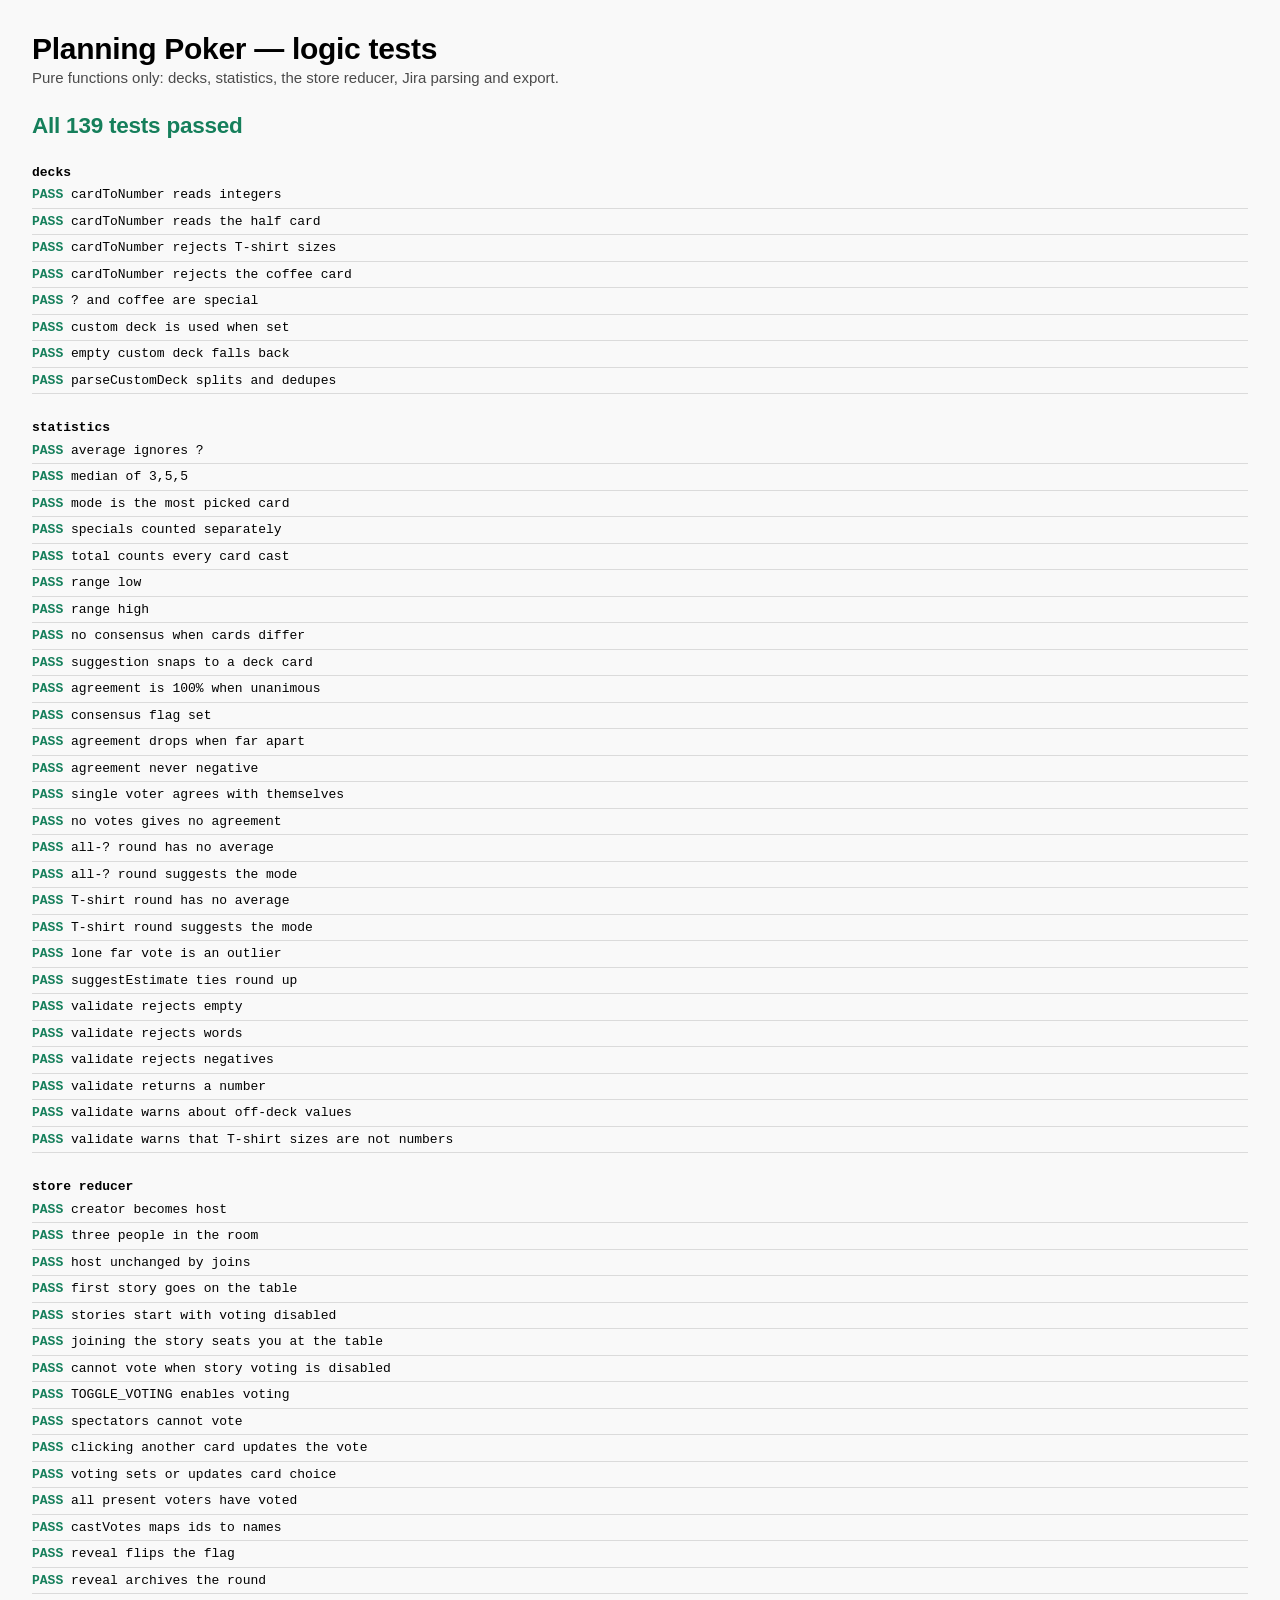
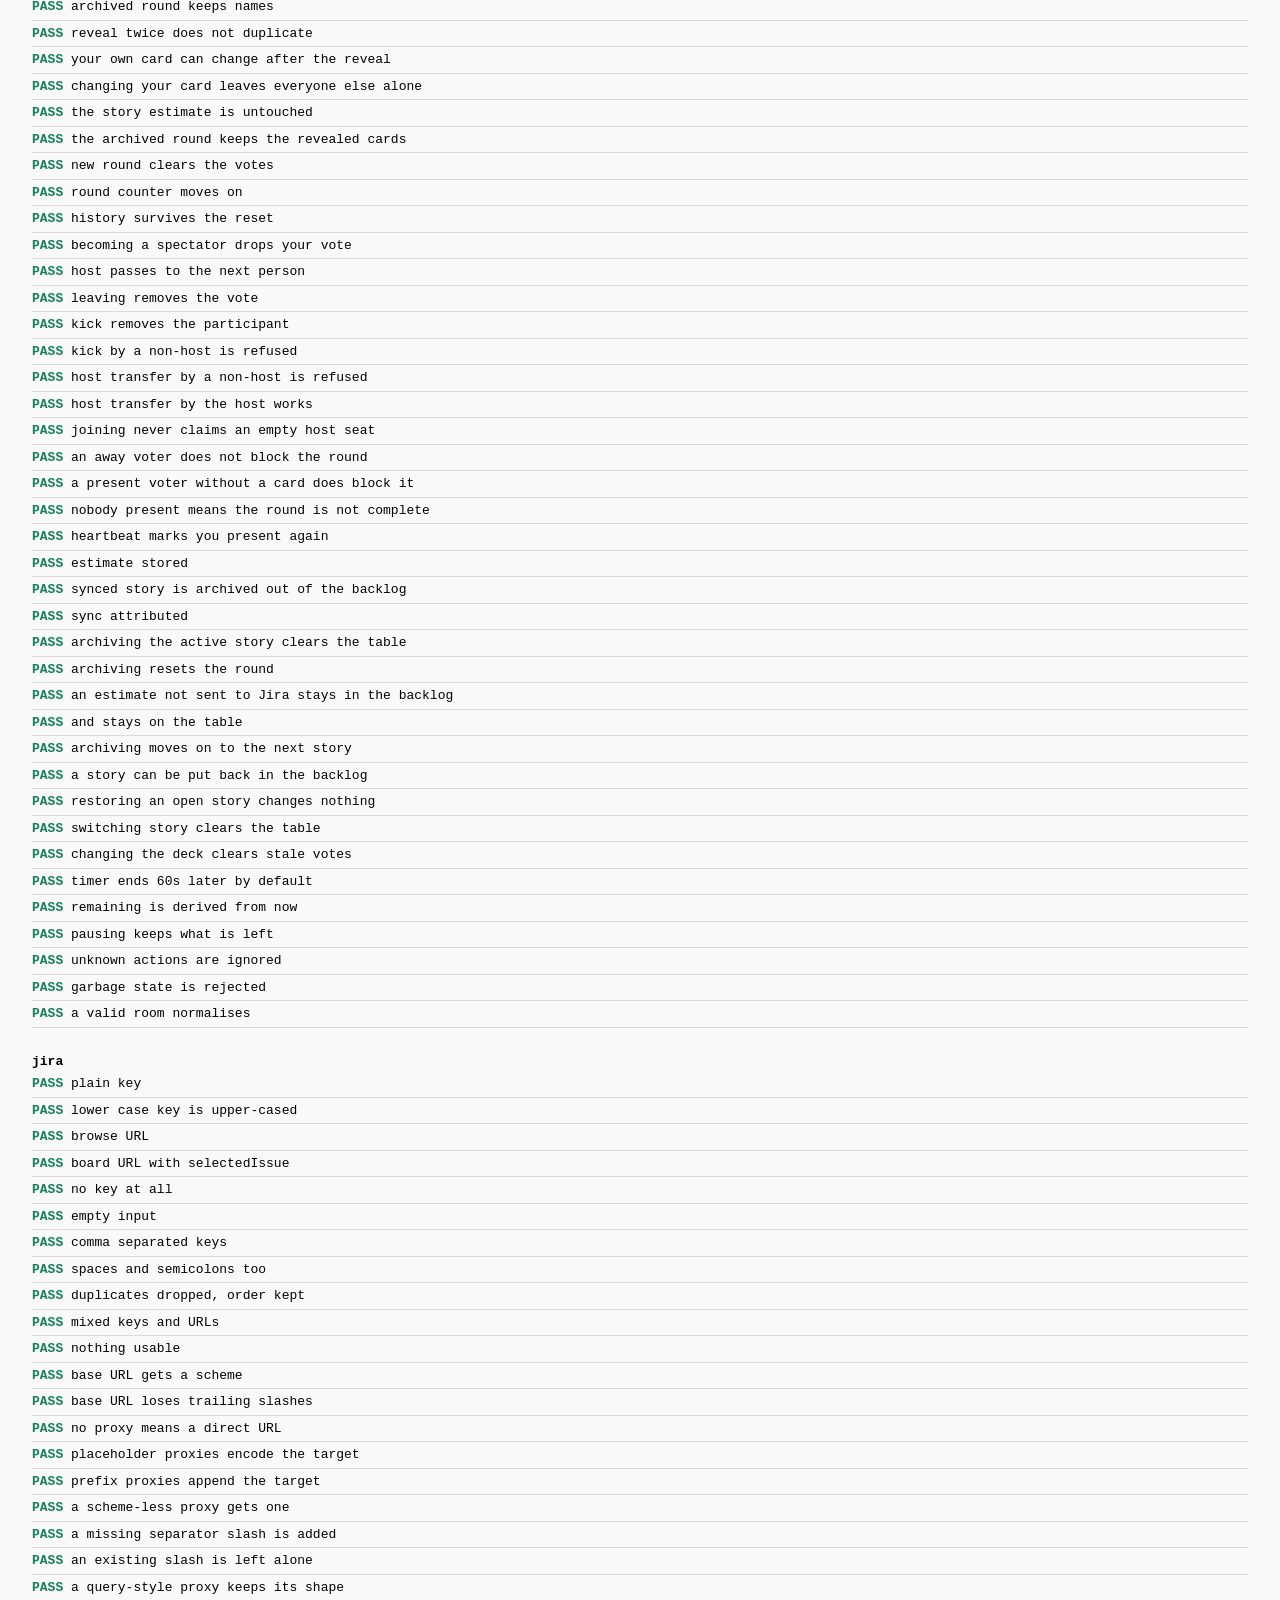
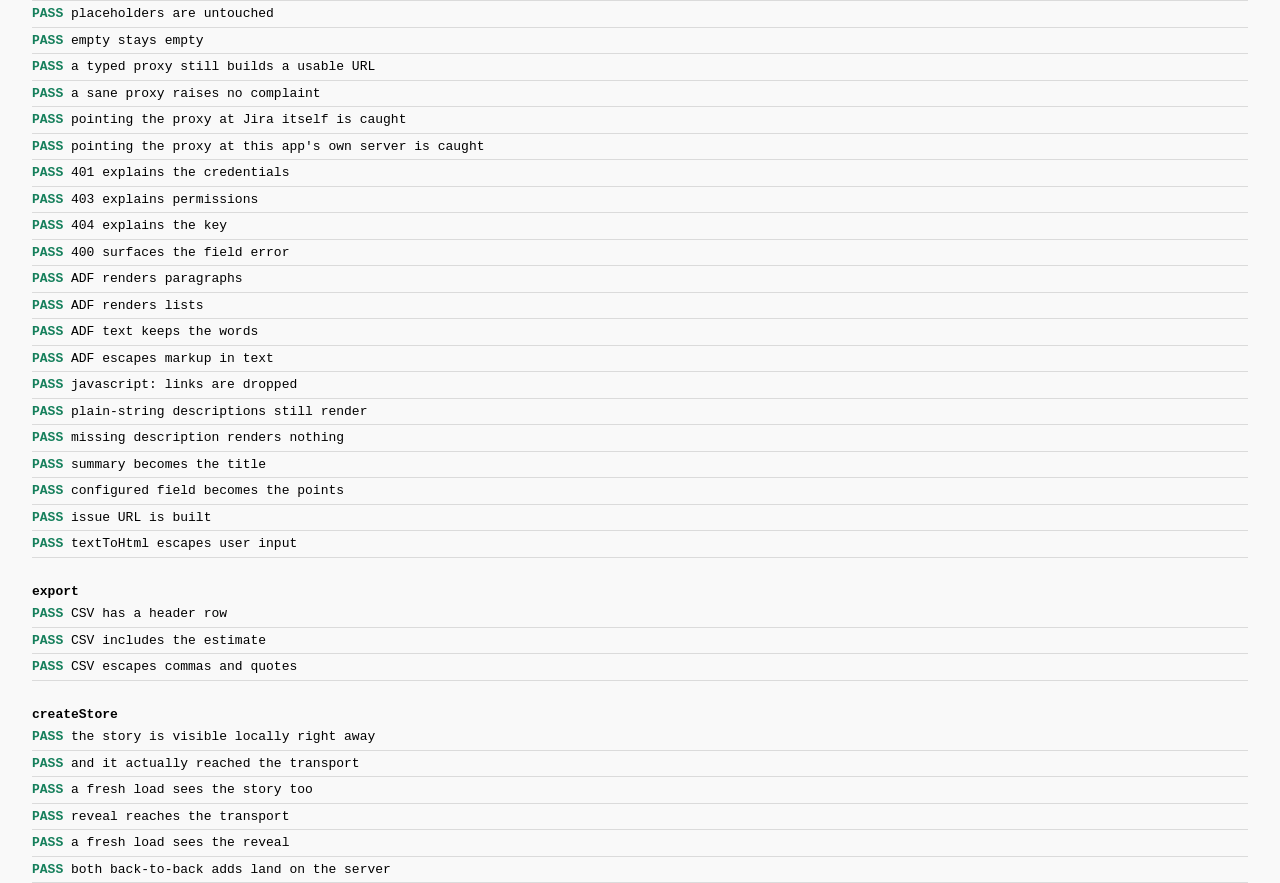
==== commit a55a7330: "NO-TICKET Change my card edits only your own round vote, not the story estimate 'Choose another valu" ====
--- a/tests.html
+++ b/tests.html
@@ -214,6 +214,11 @@
       eq("first story goes on the table", room.activeStoryId, story.id);
       check("stories start with voting disabled", room.stories[0].votingEnabled === false);
 
+      // The host sits at the table by definition; everyone else has to join the
+      // story before their card counts.
+      room = reduce(room, { type: "SELECT_STORY", id: "u2", storyId: story.id, at: 1310 });
+      eq("joining the story seats you at the table", room.participants.u2.selectedStoryId, story.id);
+
       room = reduce(room, { type: "VOTE", id: "u1", card: "5", at: 1350 });
       eq("cannot vote when story voting is disabled", room.votes.u1, undefined);
 
@@ -244,7 +249,17 @@
       eq("reveal archives the round", revealed.stories[0].rounds.length, 1);
       deepEq("archived round keeps names", revealed.stories[0].rounds[0].votes, { Ann: "5", Bo: "8" });
       check("reveal twice does not duplicate", reduce(revealed, { type: "REVEAL", at: 1700 }) === revealed);
-      check("voting after reveal is ignored", reduce(revealed, { type: "VOTE", id: "u1", card: "3" }) === revealed);
+
+      // Cards stay editable after the reveal, until the round moves on. Only
+      // the voter's own card changes; the archived round keeps what was shown.
+      const changedAfterReveal = reduce(revealed, { type: "VOTE", id: "u1", card: "3", at: 1650 });
+      eq("your own card can change after the reveal", changedAfterReveal.votes.u1, "3");
+      eq("changing your card leaves everyone else alone", changedAfterReveal.votes.u2, "8");
+      eq("the story estimate is untouched", changedAfterReveal.stories[0].finalEstimate, null);
+      deepEq("the archived round keeps the revealed cards", changedAfterReveal.stories[0].rounds[0].votes, {
+        Ann: "5",
+        Bo: "8",
+      });
 
       const nextRound = reduce(revealed, { type: "RESET_ROUND", at: 1800 });
       deepEq("new round clears the votes", nextRound.votes, {});
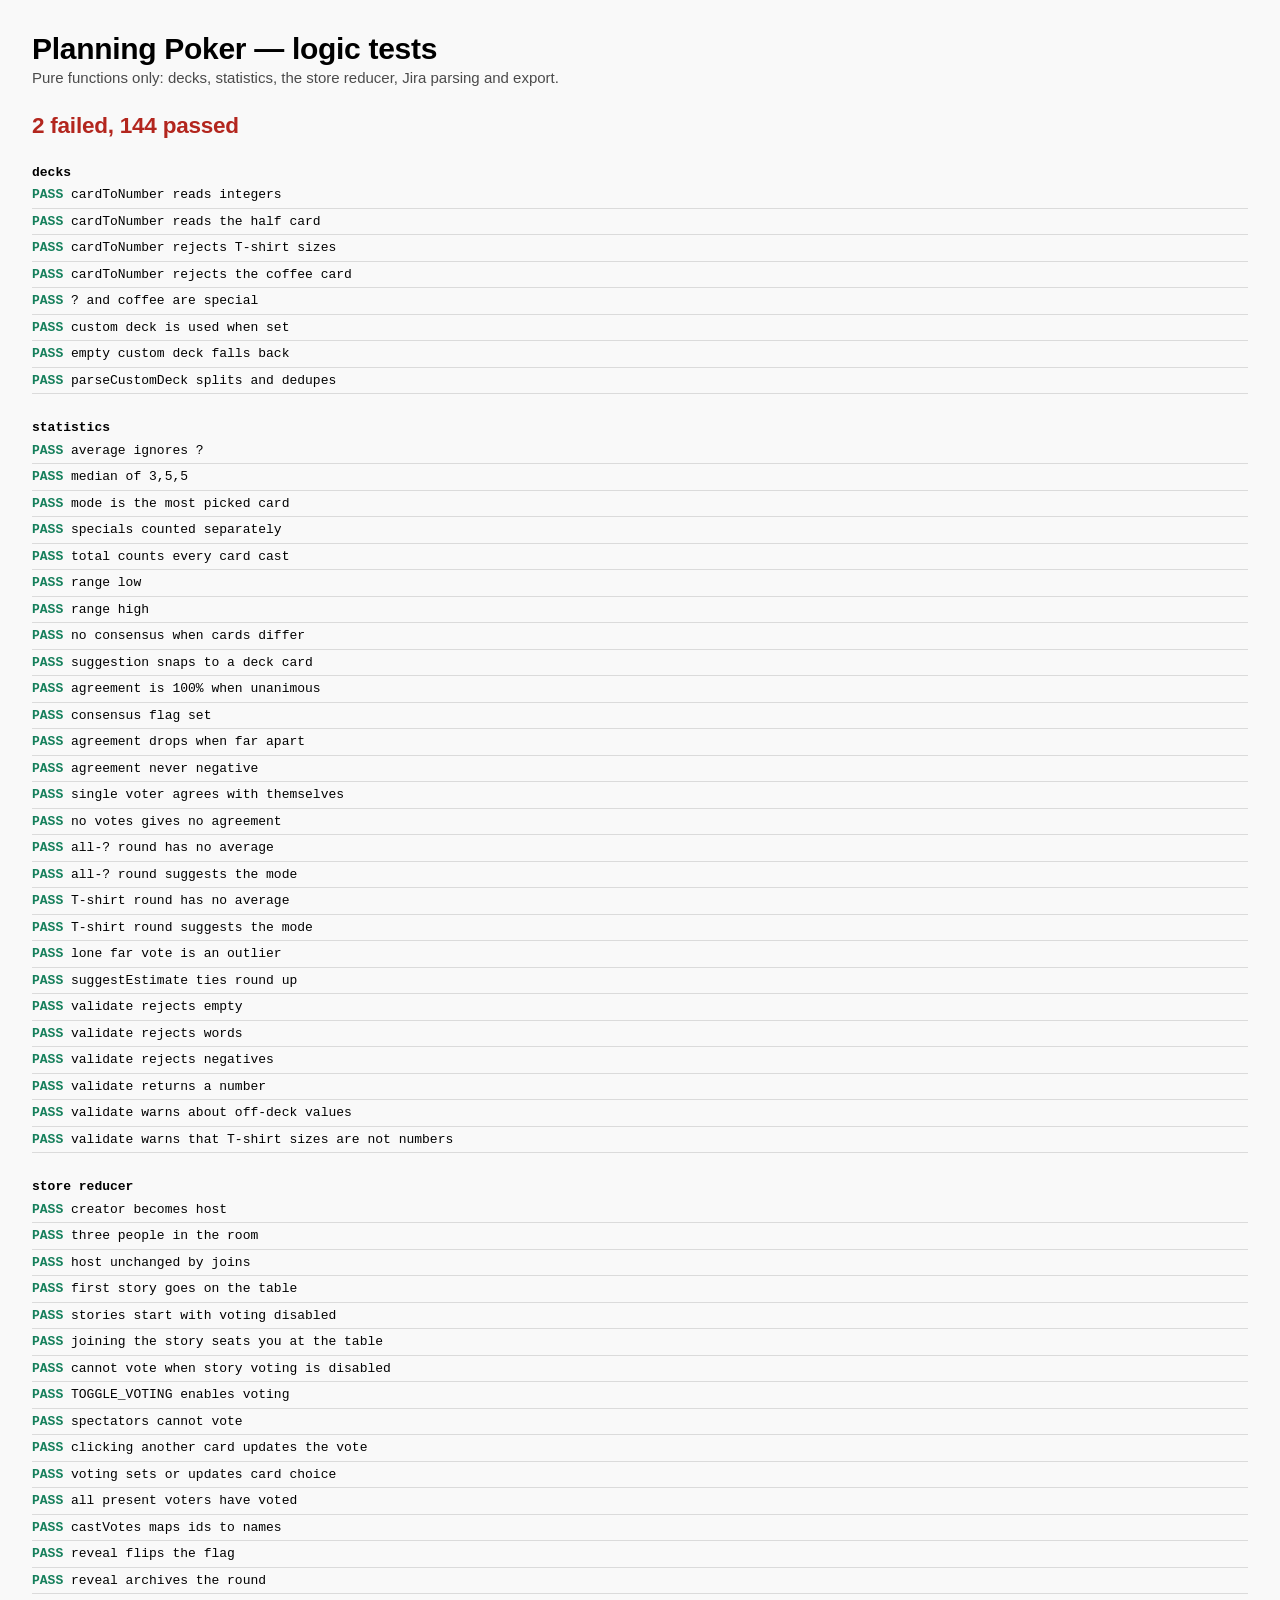
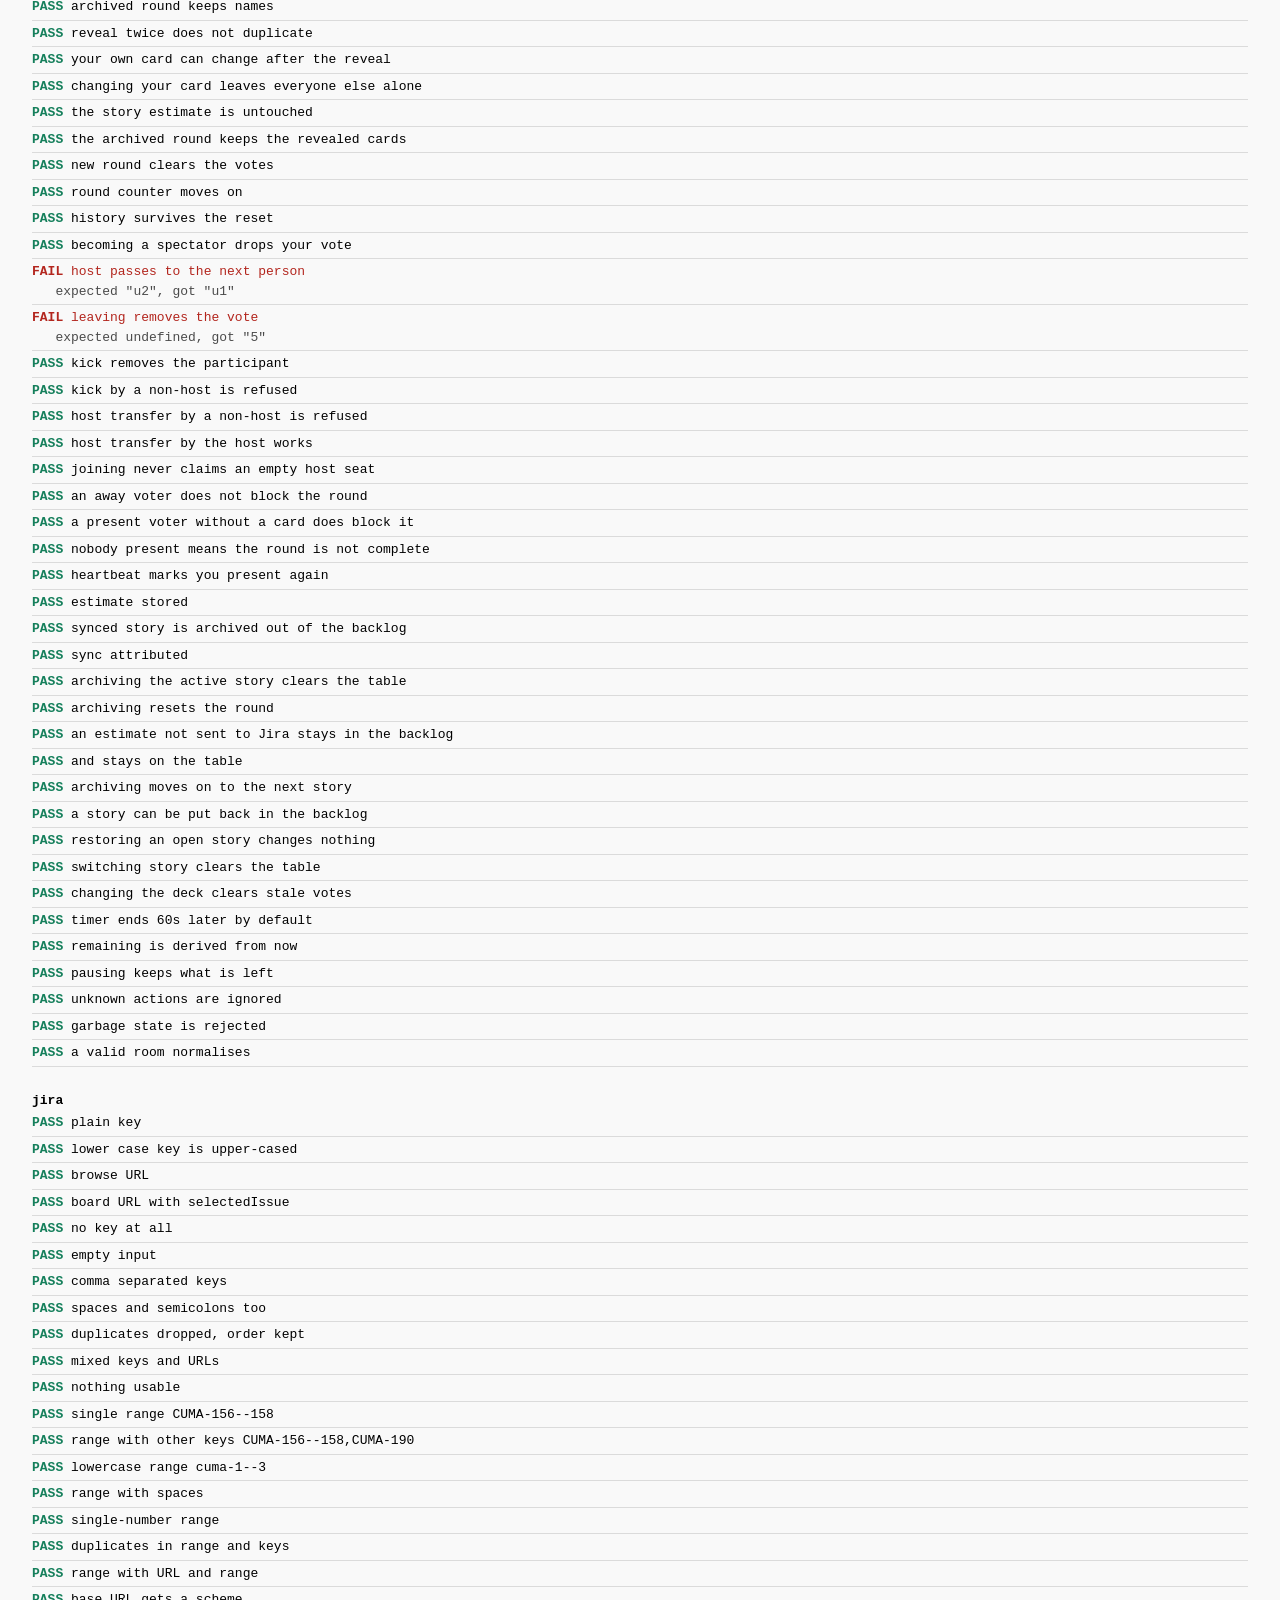
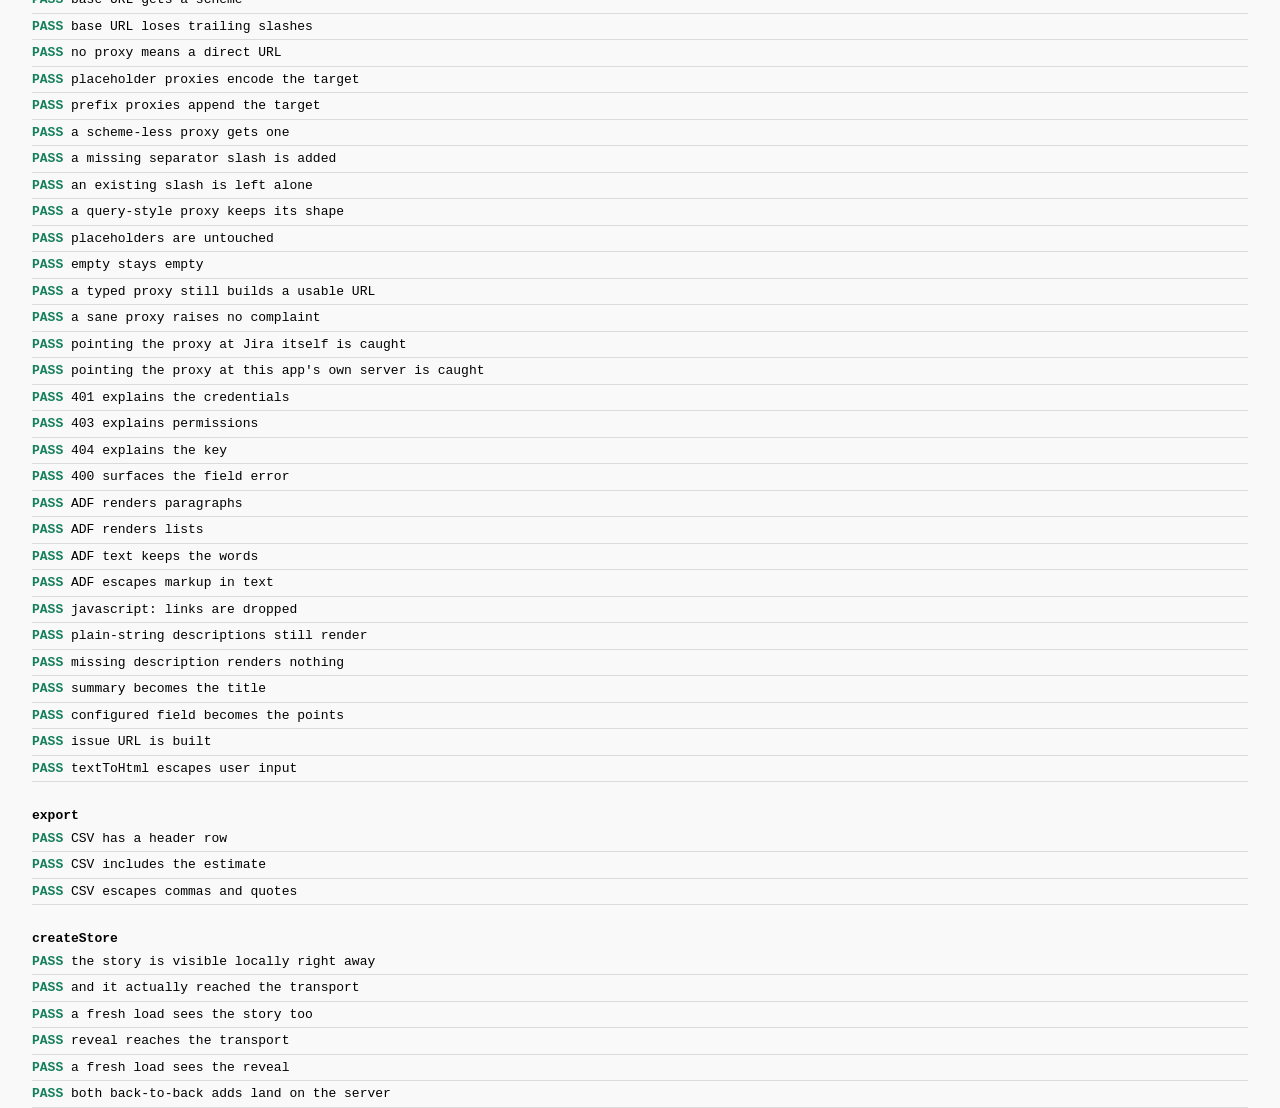
==== commit 4d51660b: "feat: Add Jira story range expansion (CUMA-156--158) - Add expandIssueRange() function to parse PROJ" ====
--- a/tests.html
+++ b/tests.html
@@ -377,6 +377,15 @@
       );
       deepEq("nothing usable", parseIssueRefs("hello, world"), []);
 
+      // Range expansion tests
+      deepEq("single range CUMA-156--158", parseIssueRefs("CUMA-156--158"), ["CUMA-156", "CUMA-157", "CUMA-158"]);
+      deepEq("range with other keys CUMA-156--158,CUMA-190", parseIssueRefs("CUMA-156--158,CUMA-190"), ["CUMA-156", "CUMA-157", "CUMA-158", "CUMA-190"]);
+      deepEq("lowercase range cuma-1--3", parseIssueRefs("cuma-1--3"), ["CUMA-1", "CUMA-2", "CUMA-3"]);
+      deepEq("range with spaces", parseIssueRefs("CUMA-5--7 ; CUMA-10"), ["CUMA-5", "CUMA-6", "CUMA-7", "CUMA-10"]);
+      deepEq("single-number range", parseIssueRefs("PROJ-99--99"), ["PROJ-99"]);
+      deepEq("duplicates in range and keys", parseIssueRefs("CUMA-1--3, CUMA-2, CUMA-4"), ["CUMA-1", "CUMA-2", "CUMA-3", "CUMA-4"]);
+      deepEq("range with URL and range", parseIssueRefs("CUMA-5--6, https://acme.atlassian.net/browse/CUMA-7"), ["CUMA-5", "CUMA-6", "CUMA-7"]);
+
       eq("base URL gets a scheme", normalizeBaseUrl("acme.atlassian.net"), "https://acme.atlassian.net");
       eq("base URL loses trailing slashes", normalizeBaseUrl("https://acme.atlassian.net//"), "https://acme.atlassian.net");
 
--- a/styles/tokens.css
+++ b/styles/tokens.css
@@ -75,6 +75,9 @@
   --radius-card: 8px;
   --header-height: 64px;
   --sidebar-width: 360px;
+  /* How little room the board may be left with when the panel is dragged wide.
+     The one source of truth — app.js reads this back when clamping. */
+  --stage-min: 280px;
   --ease: cubic-bezier(0.2, 0.7, 0.3, 1);
 }
 
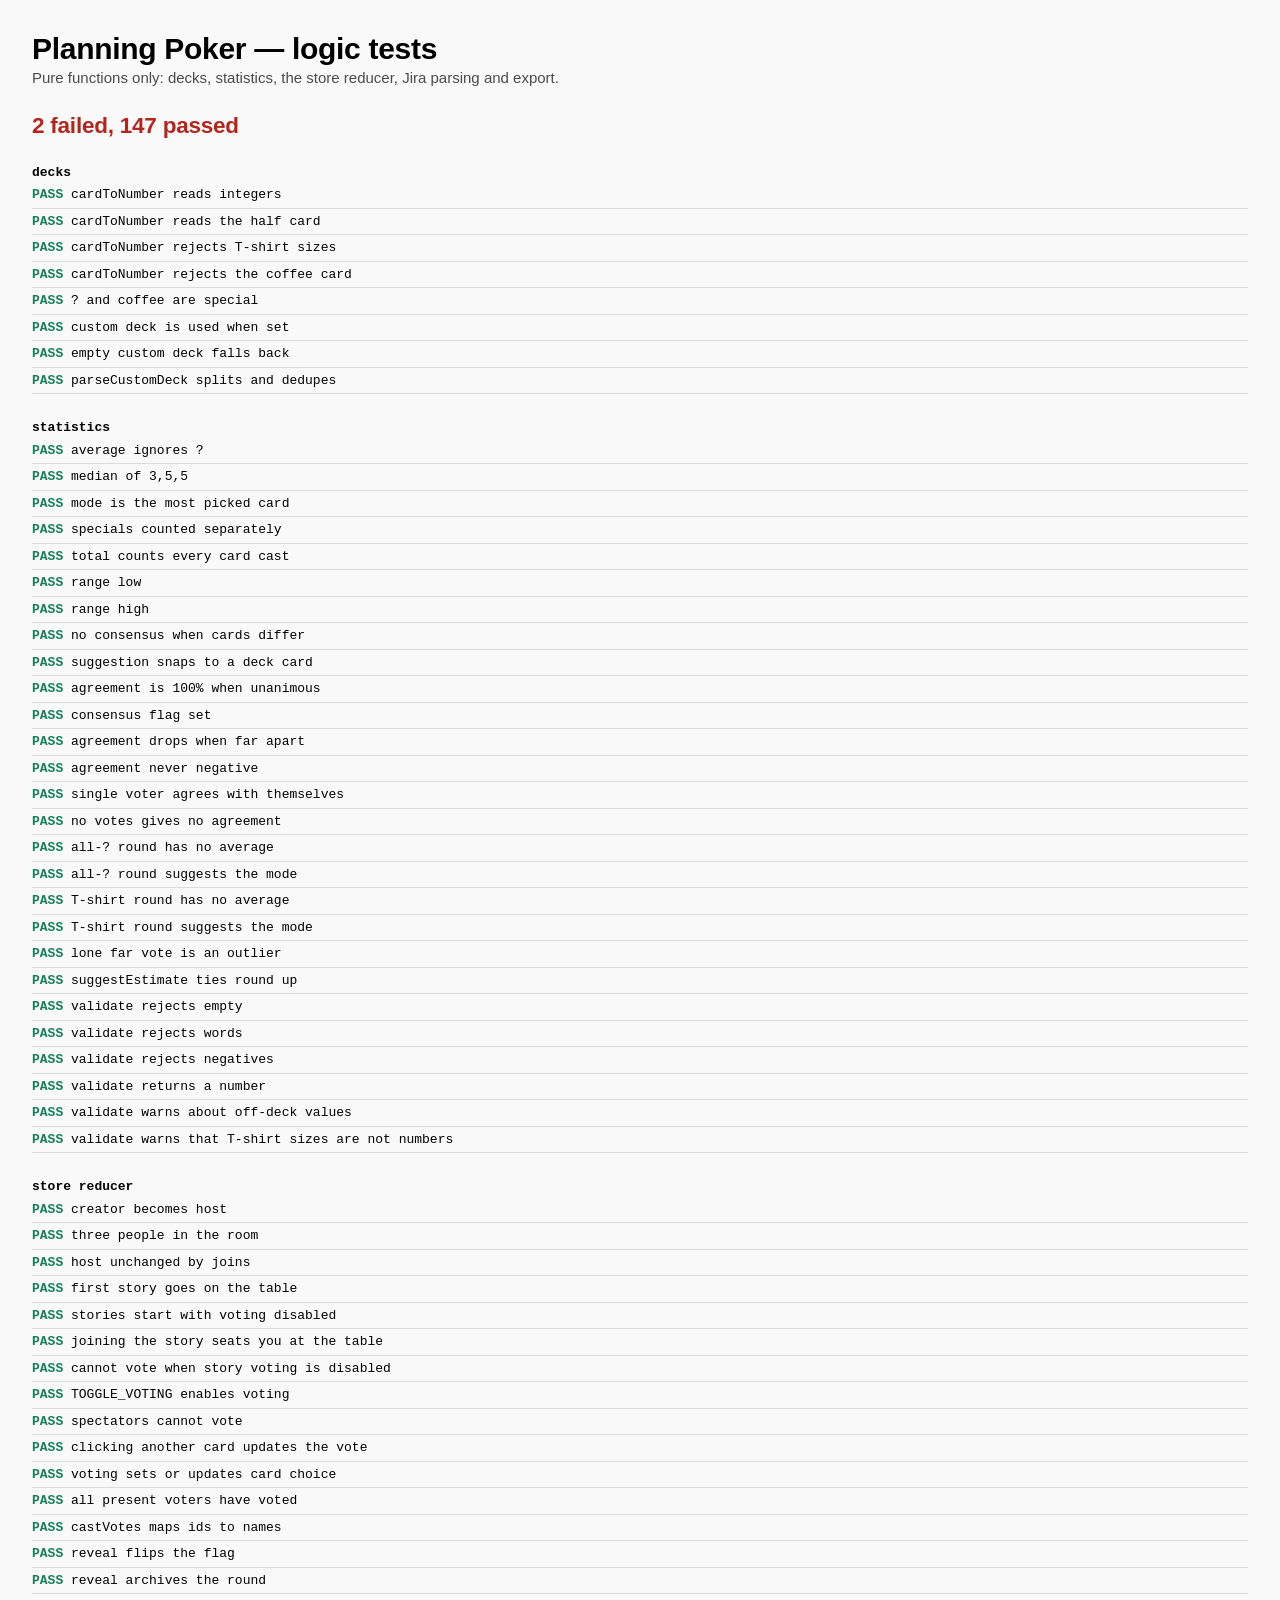
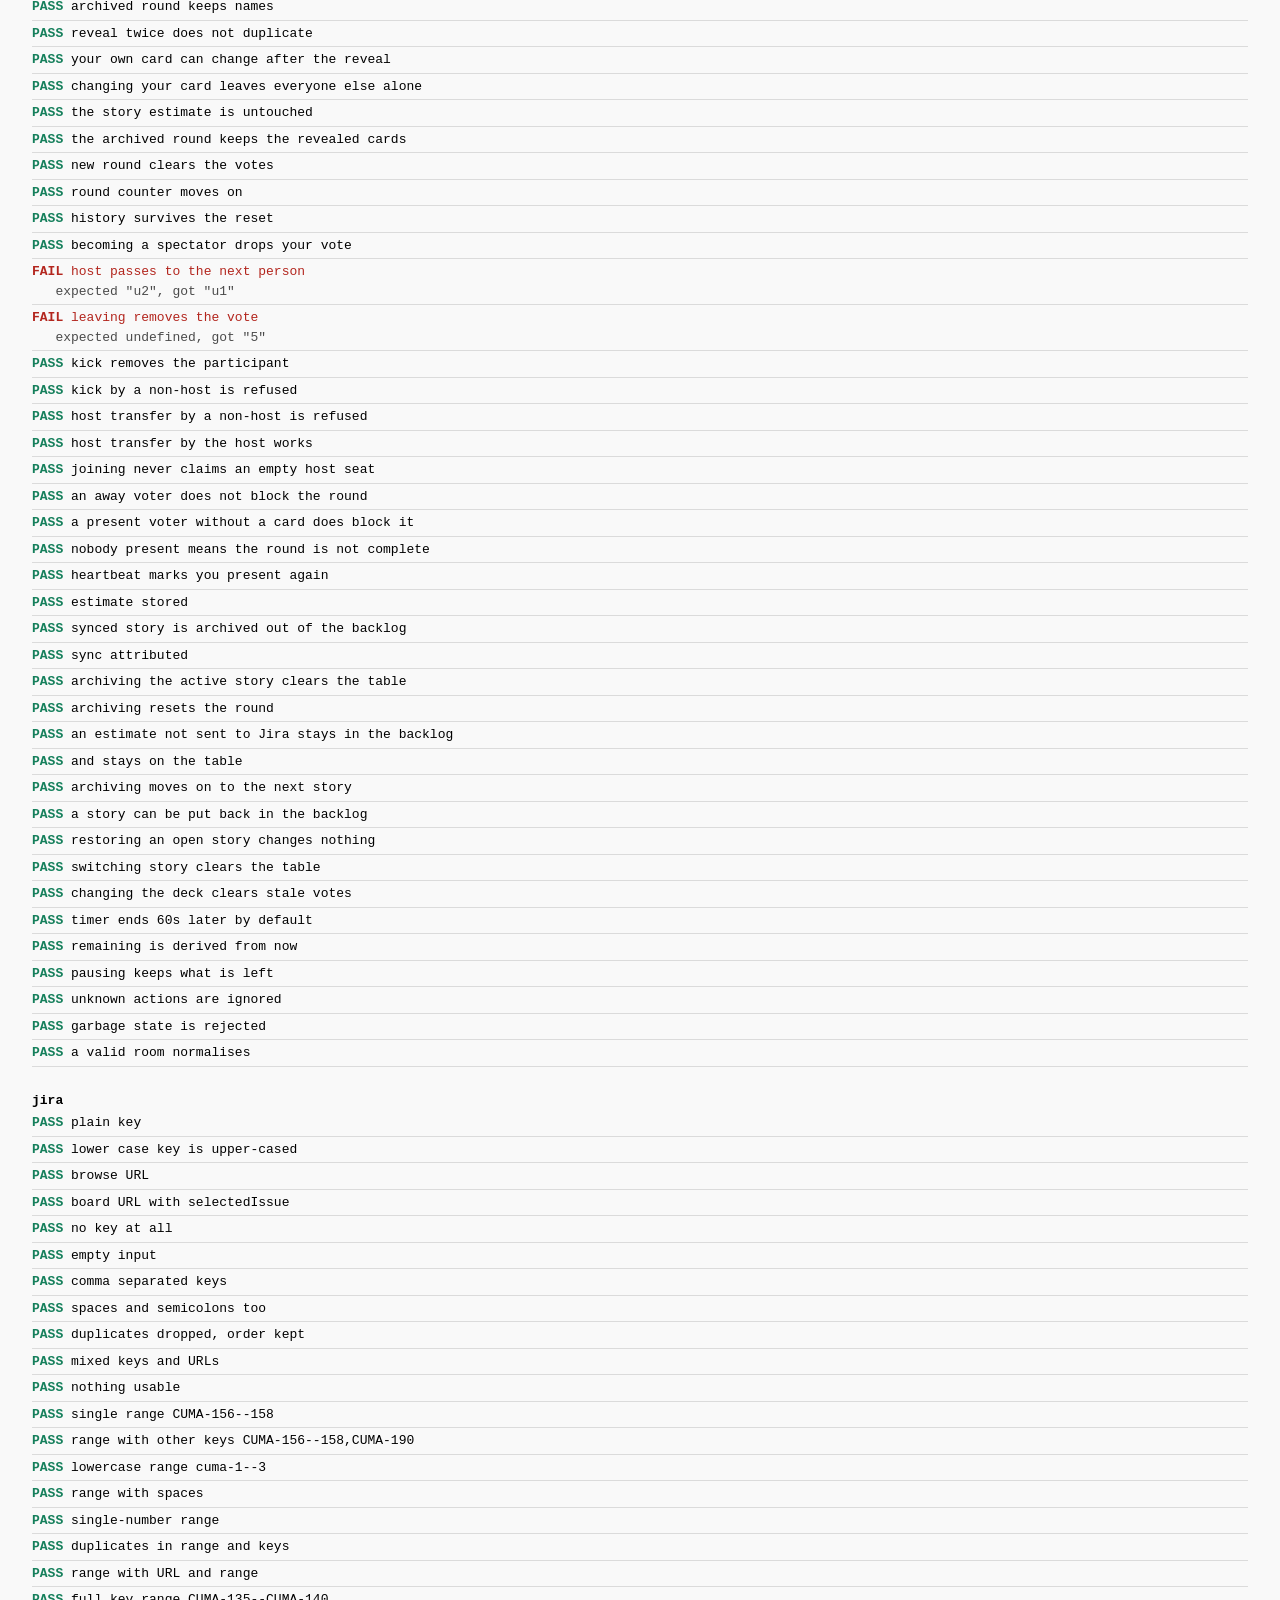
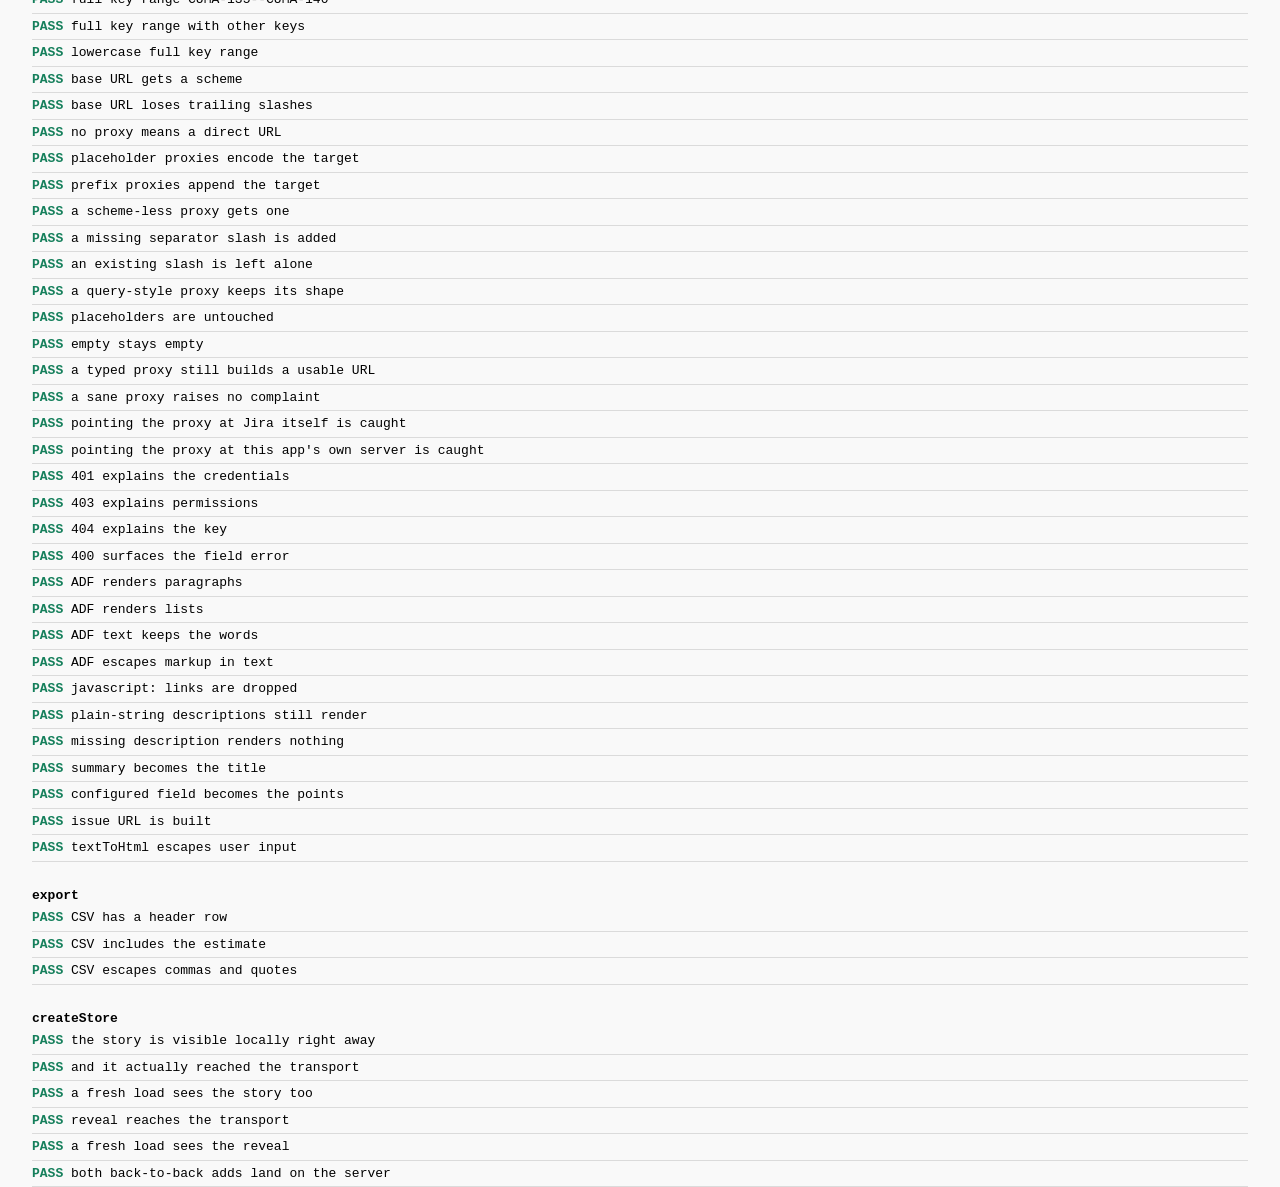
==== commit 48c796e0: "fix: Improve Jira story modal and range expansion 1. Fix modal closing too fast:    - Keep add-from-" ====
--- a/tests.html
+++ b/tests.html
@@ -385,6 +385,9 @@
       deepEq("single-number range", parseIssueRefs("PROJ-99--99"), ["PROJ-99"]);
       deepEq("duplicates in range and keys", parseIssueRefs("CUMA-1--3, CUMA-2, CUMA-4"), ["CUMA-1", "CUMA-2", "CUMA-3", "CUMA-4"]);
       deepEq("range with URL and range", parseIssueRefs("CUMA-5--6, https://acme.atlassian.net/browse/CUMA-7"), ["CUMA-5", "CUMA-6", "CUMA-7"]);
+      deepEq("full key range CUMA-135--CUMA-140", parseIssueRefs("CUMA-135--CUMA-140"), ["CUMA-135", "CUMA-136", "CUMA-137", "CUMA-138", "CUMA-139", "CUMA-140"]);
+      deepEq("full key range with other keys", parseIssueRefs("CUMA-135--CUMA-140,CUMA-156"), ["CUMA-135", "CUMA-136", "CUMA-137", "CUMA-138", "CUMA-139", "CUMA-140", "CUMA-156"]);
+      deepEq("lowercase full key range", parseIssueRefs("cuma-5--cuma-7"), ["CUMA-5", "CUMA-6", "CUMA-7"]);
 
       eq("base URL gets a scheme", normalizeBaseUrl("acme.atlassian.net"), "https://acme.atlassian.net");
       eq("base URL loses trailing slashes", normalizeBaseUrl("https://acme.atlassian.net//"), "https://acme.atlassian.net");
